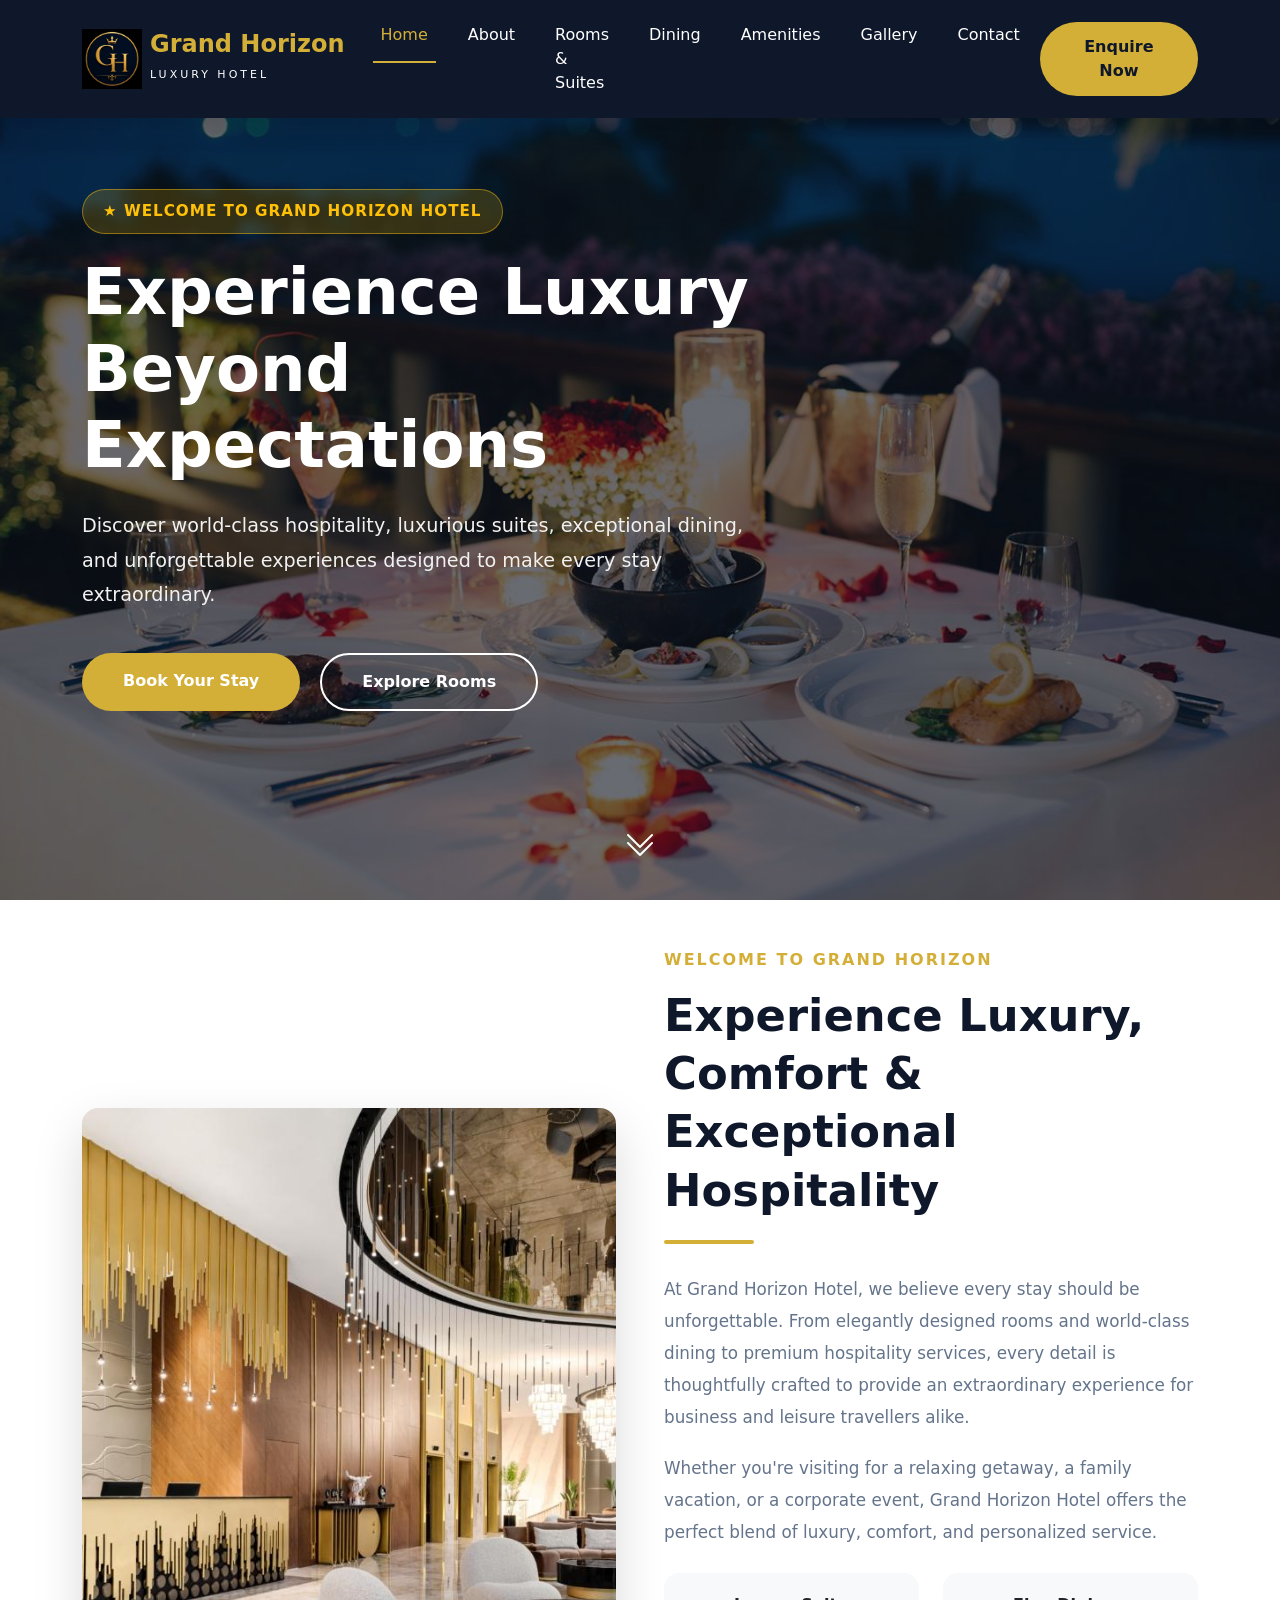
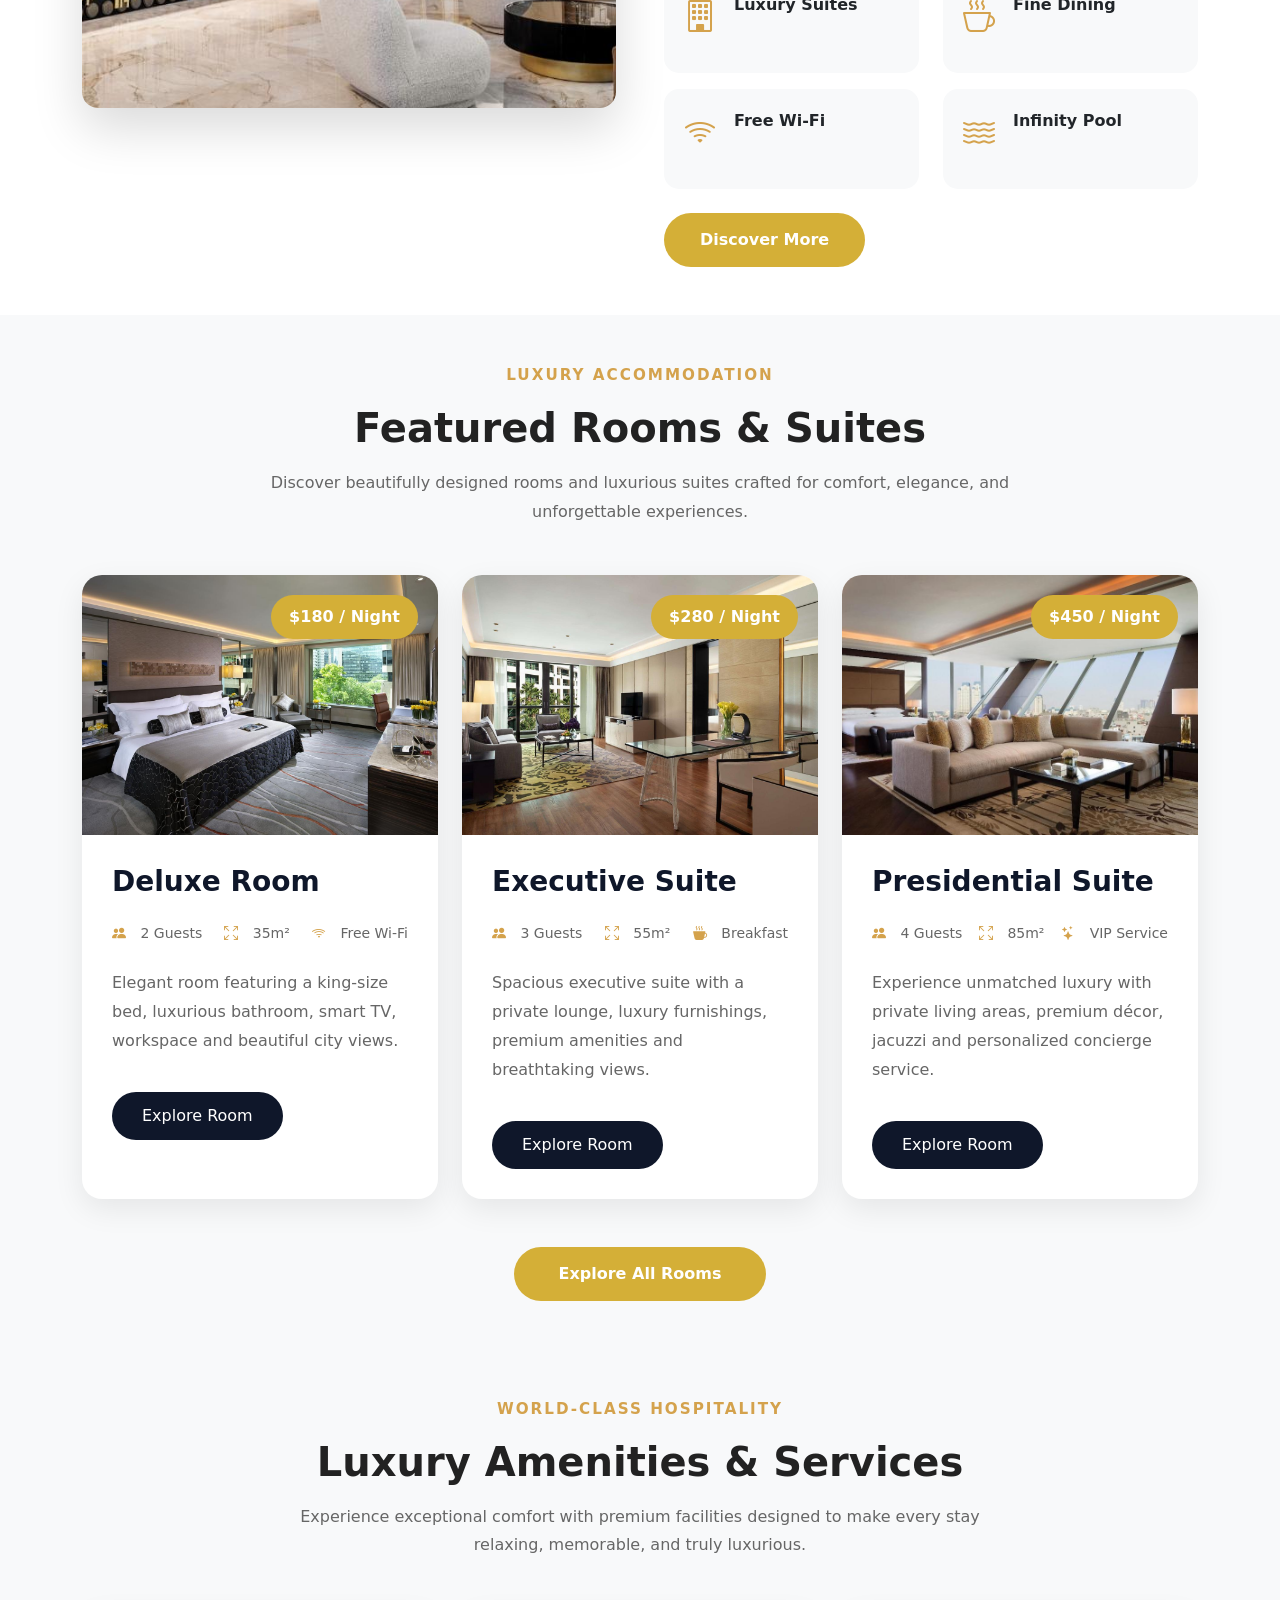
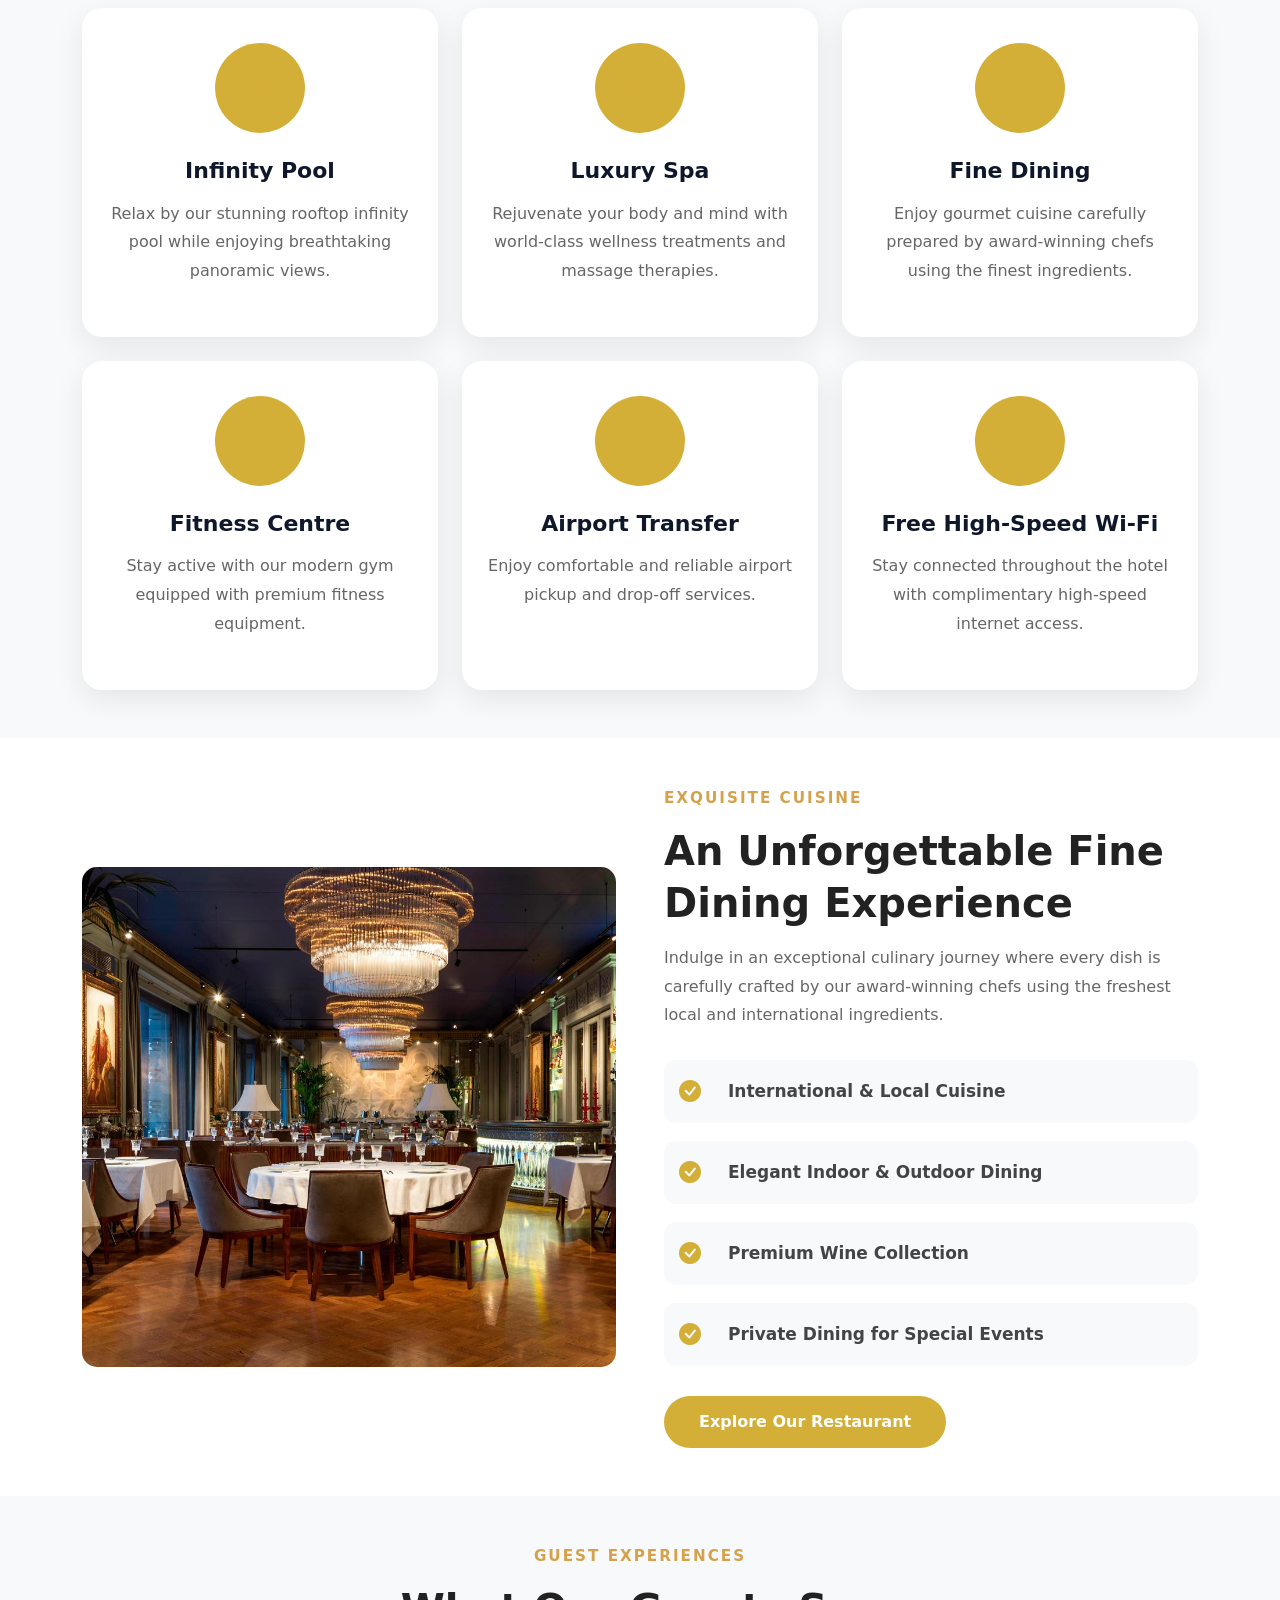
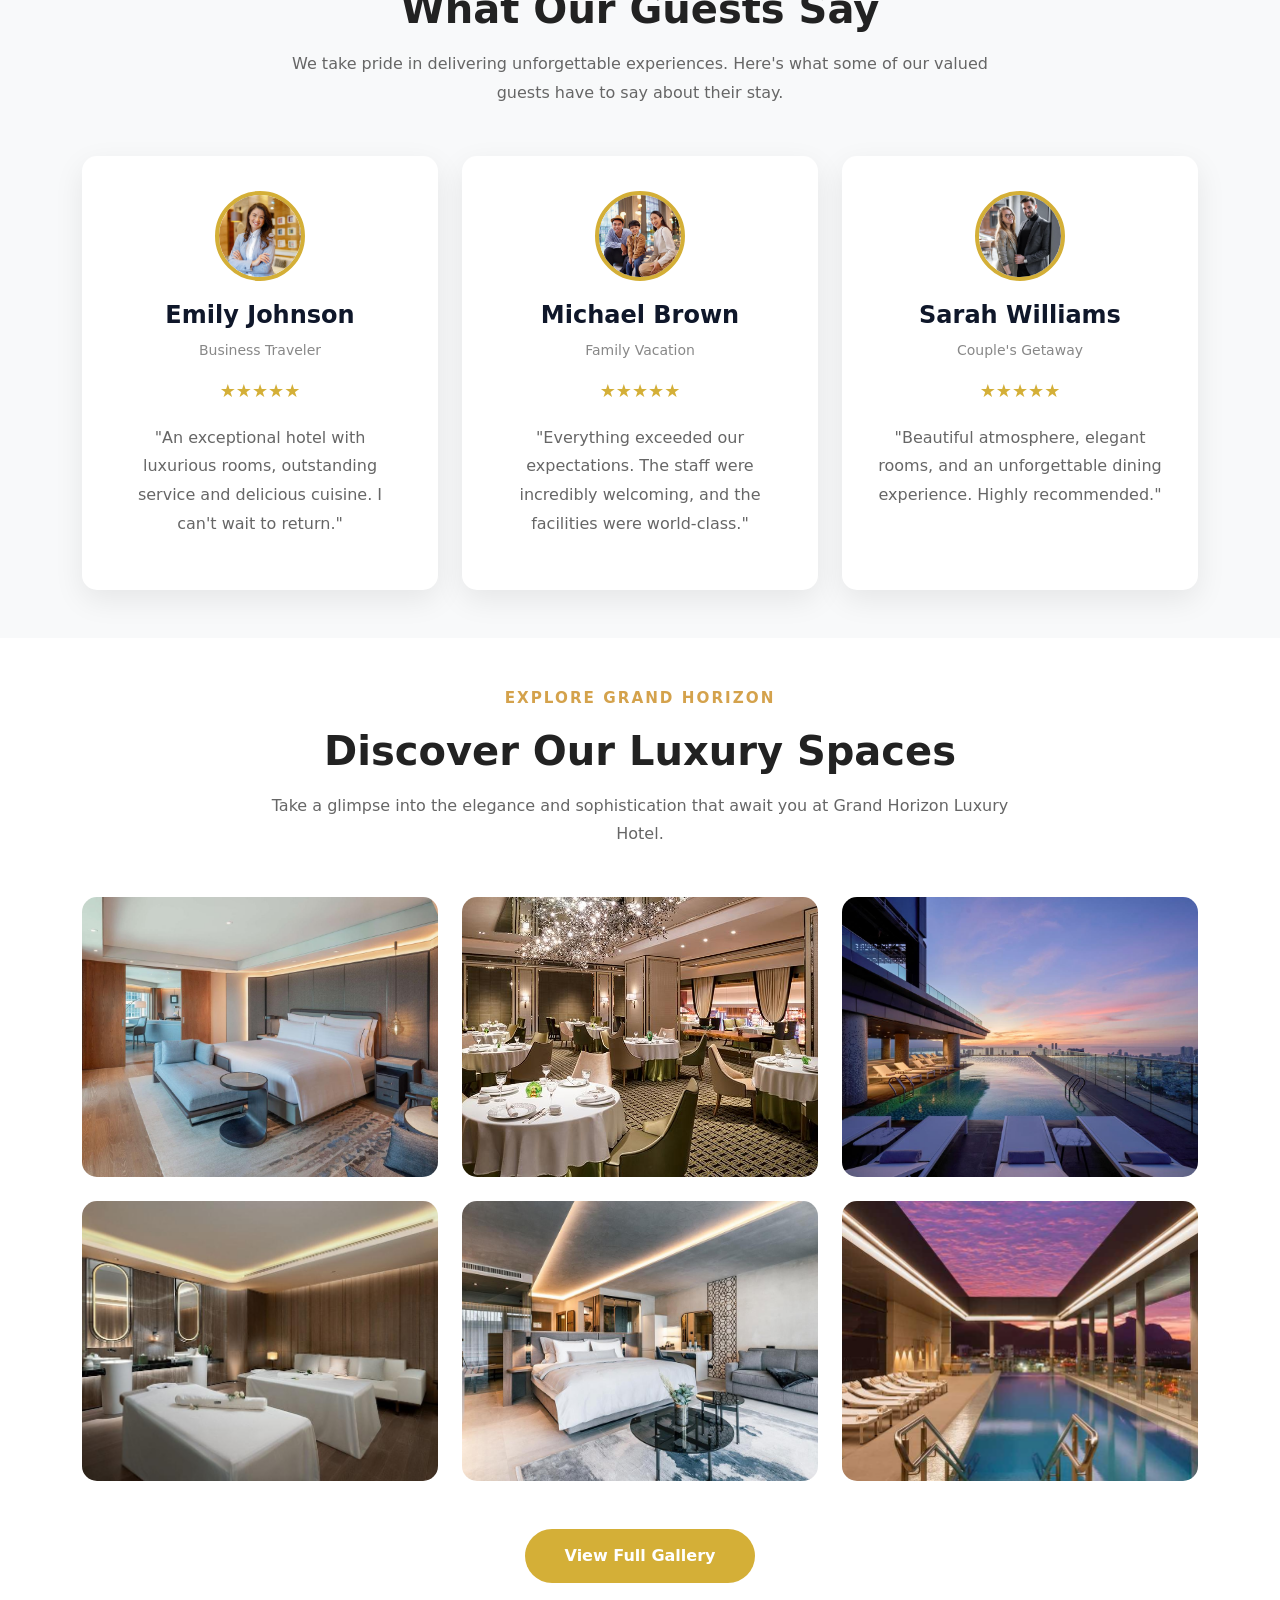
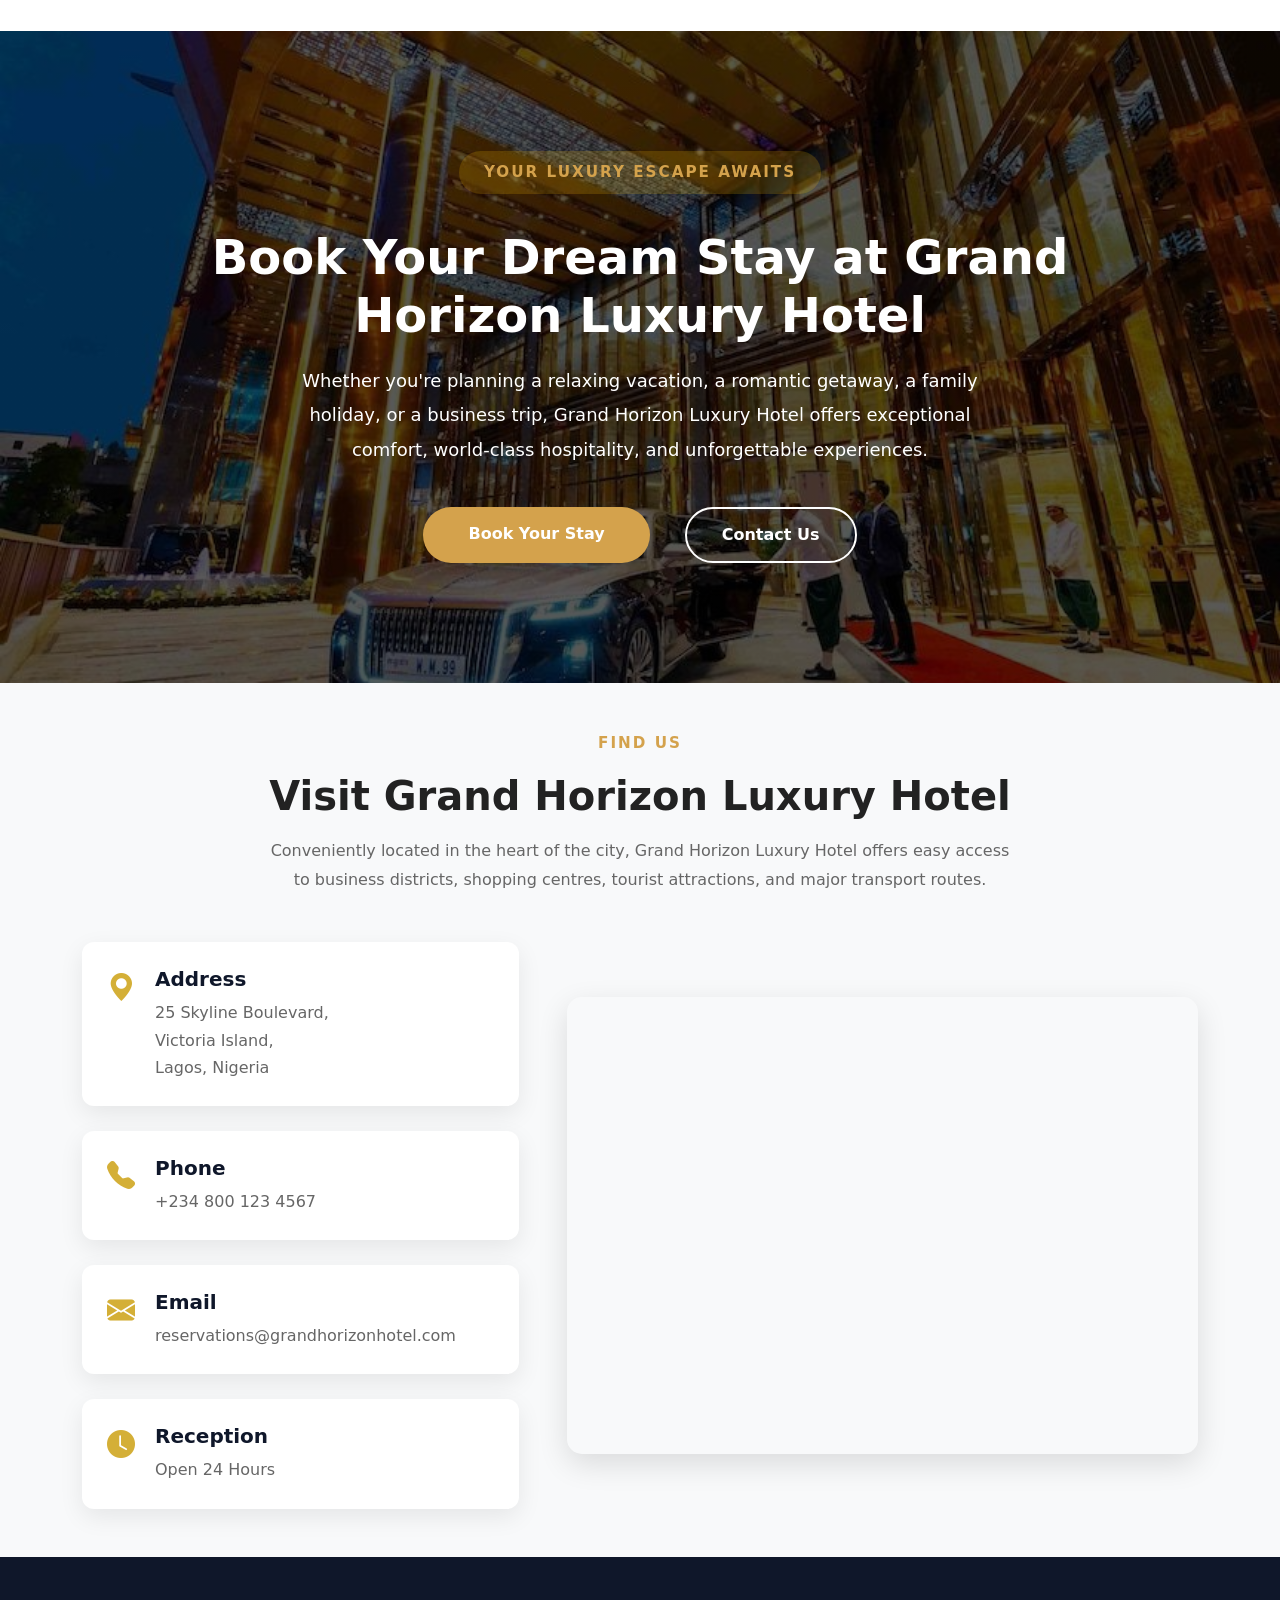
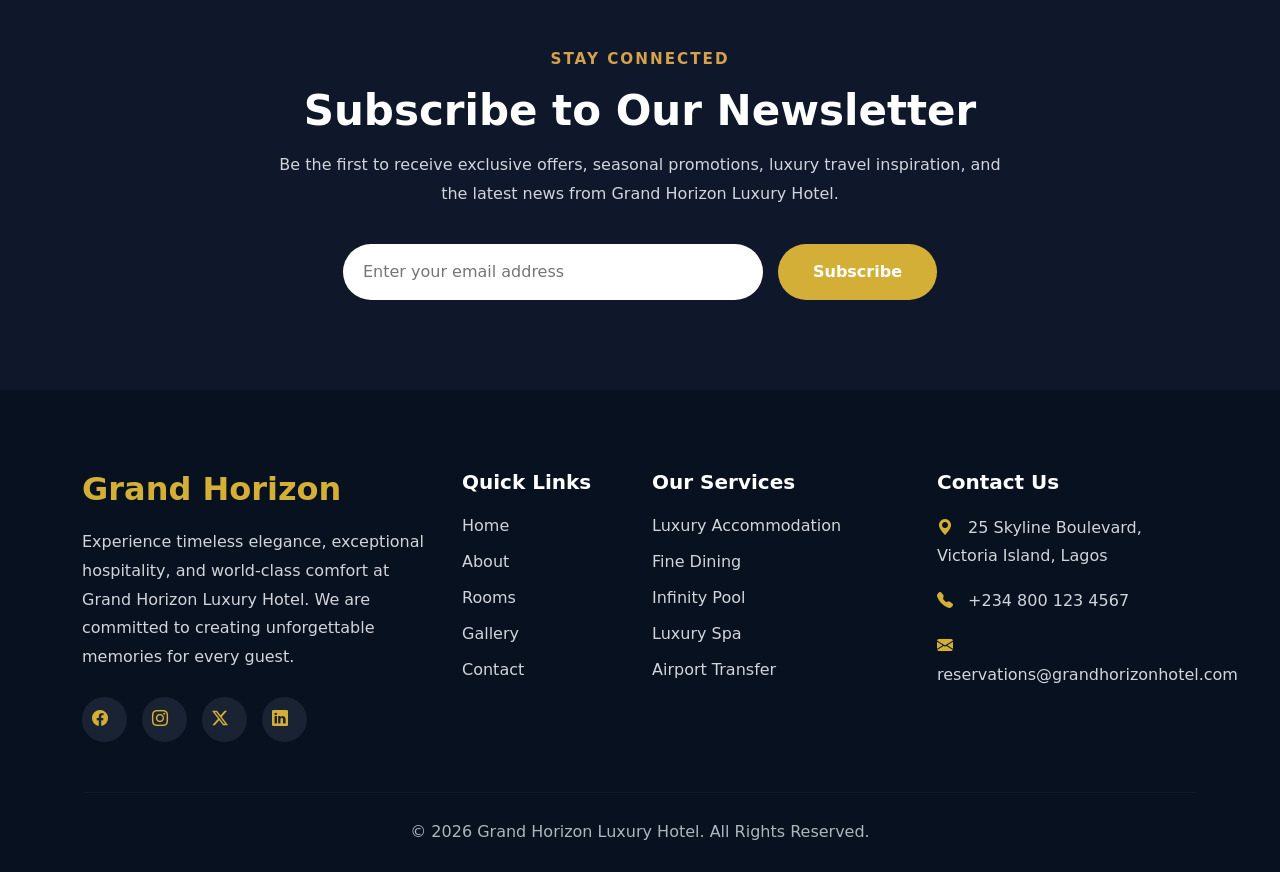
==== index.html @ 7094fe13 "Add files via upload" ====
<!DOCTYPE html>
<html lang="en">
<head>
    <meta charset="UTF-8">
    <meta name="viewport" content="width=device-width, initial-scale=1.0">
    <link href="https://cdn.jsdelivr.net/npm/bootstrap@5.3.8/dist/css/bootstrap.min.css" rel="stylesheet" integrity="sha384-sRIl4kxILFvY47J16cr9ZwB07vP4J8+LH7qKQnuqkuIAvNWLzeN8tE5YBujZqJLB" crossorigin="anonymous">
    <link rel="stylesheet" href="https://cdn.jsdelivr.net/npm/bootstrap-icons@1.11.3/font/bootstrap-icons.min.css">
    <link rel="stylesheet" href="https://cdnjs.cloudflare.com/ajax/libs/font-awesome/6.5.2/css/all.min.css">
    <link rel="stylesheet" href="./style.css">
    <link rel="stylesheet" href="./animation.css">
    <link rel="icon" type="image/png" href="images/favicon.png">
    <title>Grand Horizon Luxury Hotel | Experience Luxury & Comfort</title>
</head>
<body>
    <!-- Navbar Start -->
<nav class="navbar navbar-expand-lg navbar-dark hotel-navbar fixed-top">
    <div class="container">

        <!-- Logo -->
        <a class="navbar-brand d-flex align-items-center" href="index.html">
            <img src="images/logo.png" alt="Grand Horizon Logo" class="hotel-logo">

            <div class="ms-2">
                <h4 class="logo-title mb-0">Grand Horizon</h4>
                <small class="logo-subtitle">
                    LUXURY HOTEL
                </small>
            </div>
        </a>

        <!-- Mobile Toggle -->
        <button class="navbar-toggler shadow-none border-0"
            type="button"
            data-bs-toggle="collapse"
            data-bs-target="#hotelNavbar">

            <span class="navbar-toggler-icon"></span>

        </button>

        <!-- Menu -->
        <div class="collapse navbar-collapse" id="hotelNavbar">

            <ul class="navbar-nav mx-auto">

                <li class="nav-item">
                    <a class="nav-link active" href="index.html">Home</a>
                </li>

                <li class="nav-item">
                    <a class="nav-link" href="about.html">About</a>
                </li>

                <li class="nav-item">
                    <a class="nav-link" href="rooms.html">Rooms & Suites</a>
                </li>

                <li class="nav-item">
                    <a class="nav-link" href="dining.html">Dining</a>
                </li>

                <li class="nav-item">
                    <a class="nav-link" href="amenities.html">Amenities</a>
                </li>

                <li class="nav-item">
                    <a class="nav-link" href="gallery.html">Gallery</a>
                </li>

                <li class="nav-item">
                    <a class="nav-link" href="contact.html">Contact</a>
                </li>

            </ul>

            <!-- Button -->

            <a href="booking.html" class="btn hotel-btn">
                Enquire Now
            </a>

        </div>

    </div>
</nav>
<!-- Navbar End -->
 <!-- ===========================
        HERO SECTION
=========================== -->

<section class="hero-section ">

    <div class="hero-overlay"></div>

    <div class="container">

        <div class="hero-content">

            <span class="hero-tag">
                ★ Welcome to Grand Horizon Hotel
            </span>

            <h1>
                Experience Luxury
                Beyond Expectations
            </h1>

            <p>
                Discover world-class hospitality, luxurious suites,
                exceptional dining, and unforgettable experiences
                designed to make every stay extraordinary.
            </p>

            <div class="hero-buttons">

                <a href="booking.html" class="btn hero-btn">
                    Book Your Stay
                </a>

                <a href="rooms.html" class="btn hero-btn-outline">
                    Explore Rooms
                </a>

            </div>

        </div>

    </div>

    <div class="scroll-down">
        <i class="bi bi-chevron-double-down"></i>
    </div>

</section>
<!-- ===========================
      WELCOME SECTION
============================ -->
<section class="welcome-section py-5 fade-up">
    <div class="container">
        <div class="row align-items-center g-5">

            <!-- Image -->
            <div class="col-lg-6" data-aos="fade-right">
                <div class="welcome-image">
                    <img src="images/hotel-welcome.jpg" alt="Grand Horizon Hotel" class="img-fluid rounded-4">
                </div>
            </div>

            <!-- Content -->
            <div class="col-lg-6" data-aos="fade-left">

                <span class="section-tag">
                    Welcome to Grand Horizon
                </span>

                <h2 class="welcome-title">
                    Experience Luxury, Comfort &
                    Exceptional Hospitality
                </h2>

                <div class="gold-line"></div>

                <p class="welcome-text">
                    At Grand Horizon Hotel, we believe every stay should be unforgettable.
                    From elegantly designed rooms and world-class dining to premium
                    hospitality services, every detail is thoughtfully crafted to provide
                    an extraordinary experience for business and leisure travellers alike.
                </p>

                <p class="welcome-text">
                    Whether you're visiting for a relaxing getaway, a family vacation,
                    or a corporate event, Grand Horizon Hotel offers the perfect blend
                    of luxury, comfort, and personalized service.
                </p>

                <div class="row mt-4">

                    <div class="col-6 mb-3">
                        <div class="feature-box">
                            <i class="bi bi-building"></i>
                            <span>Luxury Suites</span>
                        </div>
                    </div>

                    <div class="col-6 mb-3">
                        <div class="feature-box">
                            <i class="bi bi-cup-hot"></i>
                            <span>Fine Dining</span>
                        </div>
                    </div>

                    <div class="col-6">
                        <div class="feature-box">
                            <i class="bi bi-wifi"></i>
                            <span>Free Wi-Fi</span>
                        </div>
                    </div>

                    <div class="col-6">
                        <div class="feature-box">
                            <i class="bi bi-water"></i>
                            <span>Infinity Pool</span>
                        </div>
                    </div>

                </div>

                <a href="about.html" class="btn discover-btn mt-4">
                    Discover More
                </a>

            </div>

        </div>
    </div>
</section>
<!-- ===========================
     FEATURED ROOMS
============================ -->
<section class="featured-rooms py-5">

    <div class="container">

        <div class="section-heading text-center mb-5">

            <span class="section-subtitle">
                Luxury Accommodation
            </span>

            <h2 class="section-title">
                Featured Rooms & Suites
            </h2>

            <p class="section-text">
                Discover beautifully designed rooms and luxurious suites crafted
                for comfort, elegance, and unforgettable experiences.
            </p>

        </div>

        <div class="row g-4">

            <!-- Deluxe Room -->

            <div class="col-lg-4 col-md-6">

                <div class="room-card">

                    <div class="room-image">
                        

                        <img src="images/deluxe-room.jpg"
                            class="img-fluid"
                            alt="Deluxe Room">

                        <span class="room-price">
                            $180 / Night
                        </span>

                    </div>

                    <div class="room-content">

                        <h3>Deluxe Room</h3>

                        <div class="room-features">

                            <span><i class="bi bi-people-fill"></i> 2 Guests</span>

                            <span><i class="bi bi-arrows-fullscreen"></i> 35m²</span>

                            <span><i class="bi bi-wifi"></i> Free Wi-Fi</span>

                        </div>

                        <p>

                            Elegant room featuring a king-size bed,
                            luxurious bathroom, smart TV,
                            workspace and beautiful city views.

                        </p>

                        <a href="rooms.html" class="room-btn">

                            Explore Room

                        </a>

                    </div>

                </div>

            </div>

            <!-- Executive Suite -->

            <div class="col-lg-4 col-md-6">

                <div class="room-card">

                    <div class="room-image">

                        <img src="images/executive-suite.jpg"
                            class="img-fluid"
                            alt="Executive Suite">

                        <span class="room-price">
                            $280 / Night
                        </span>

                    </div>

                    <div class="room-content">

                        <h3>Executive Suite</h3>

                        <div class="room-features">

                            <span><i class="bi bi-people-fill"></i> 3 Guests</span>

                            <span><i class="bi bi-arrows-fullscreen"></i> 55m²</span>

                            <span><i class="bi bi-cup-hot-fill"></i> Breakfast</span>

                        </div>

                        <p>

                            Spacious executive suite with a private lounge,
                            luxury furnishings, premium amenities and
                            breathtaking views.

                        </p>

                        <a href="rooms.html" class="room-btn">

                            Explore Room

                        </a>

                    </div>

                </div>

            </div>

            <!-- Presidential Suite -->

            <div class="col-lg-4 col-md-6 mx-md-auto">

                <div class="room-card">

                    <div class="room-image">

                        <img src="images/presidential-suite.jpg"
                            class="img-fluid"
                            alt="Presidential Suite">

                        <span class="room-price">
                            $450 / Night
                        </span>

                    </div>

                    <div class="room-content">

                        <h3>Presidential Suite</h3>

                        <div class="room-features">

                            <span><i class="bi bi-people-fill"></i> 4 Guests</span>

                            <span><i class="bi bi-arrows-fullscreen"></i> 85m²</span>

                            <span><i class="bi bi-stars"></i> VIP Service</span>

                        </div>

                        <p>

                            Experience unmatched luxury with private living areas,
                            premium décor, jacuzzi and personalized concierge service.

                        </p>

                        <a href="rooms.html" class="room-btn">

                            Explore Room

                        </a>

                    </div>

                </div>

            </div>

        </div>

        <div class="text-center mt-5">

            <a href="rooms.html" class="all-room-btn">

                Explore All Rooms

            </a>

        </div>

    </div>

</section>
<!-- ==========================
     LUXURY AMENITIES
========================== -->
<section class="amenities py-5">

    <div class="container">

        <div class="text-center mb-5">

            <span class="section-subtitle">World-Class Hospitality</span>

            <h2 class="section-title">
                Luxury Amenities & Services
            </h2>

            <p class="section-text">
                Experience exceptional comfort with premium facilities designed
                to make every stay relaxing, memorable, and truly luxurious.
            </p>

        </div>

        <div class="row g-4">

            <!-- Amenity 1 -->
            <div class="col-lg-4 col-md-6">
                <div class="amenity-card text-center">

                    <div class="amenity-icon">
                        <i class="bi bi-water"></i>
                    </div>

                    <h4>Infinity Pool</h4>

                    <p>
                        Relax by our stunning rooftop infinity pool while enjoying
                        breathtaking panoramic views.
                    </p>

                </div>
            </div>

            <!-- Amenity 2 -->
            <div class="col-lg-4 col-md-6">
                <div class="amenity-card text-center">

                    <div class="amenity-icon">
                        <i class="bi bi-flower1"></i>
                    </div>

                    <h4>Luxury Spa</h4>

                    <p>
                        Rejuvenate your body and mind with world-class wellness
                        treatments and massage therapies.
                    </p>

                </div>
            </div>

            <!-- Amenity 3 -->
            <div class="col-lg-4 col-md-6">
                <div class="amenity-card text-center">

                    <div class="amenity-icon">
                        <i class="bi bi-cup-hot-fill"></i>
                    </div>

                    <h4>Fine Dining</h4>

                    <p>
                        Enjoy gourmet cuisine carefully prepared by award-winning
                        chefs using the finest ingredients.
                    </p>

                </div>
            </div>

            <!-- Amenity 4 -->
            <div class="col-lg-4 col-md-6">
                <div class="amenity-card text-center">

                    <div class="amenity-icon">
                        <i class="bi bi-heart-pulse-fill"></i>
                    </div>

                    <h4>Fitness Centre</h4>

                    <p>
                        Stay active with our modern gym equipped with premium
                        fitness equipment.
                    </p>

                </div>
            </div>

            <!-- Amenity 5 -->
            <div class="col-lg-4 col-md-6">
                <div class="amenity-card text-center">

                    <div class="amenity-icon">
                        <i class="bi bi-car-front-fill"></i>
                    </div>

                    <h4>Airport Transfer</h4>

                    <p>
                        Enjoy comfortable and reliable airport pickup and drop-off
                        services.
                    </p>

                </div>
            </div>

            <!-- Amenity 6 -->
            <div class="col-lg-4 col-md-6">
                <div class="amenity-card text-center">

                    <div class="amenity-icon">
                        <i class="bi bi-wifi"></i>
                    </div>

                    <h4>Free High-Speed Wi-Fi</h4>

                    <p>
                        Stay connected throughout the hotel with complimentary
                        high-speed internet access.
                    </p>

                </div>
            </div>

        </div>

    </div>

</section>
<!-- ==========================
     FINE DINING SECTION
========================== -->
<section class="fine-dining py-5">

    <div class="container">

        <div class="row align-items-center g-5">

            <!-- Image -->
            <div class="col-lg-6">

                <div class="dining-image">

                    <img src="images/fine-dining.jpg"
                         class="img-fluid rounded"
                         alt="Fine Dining Restaurant">

                </div>

            </div>

            <!-- Content -->
            <div class="col-lg-6">

                <span class="section-subtitle">
                    Exquisite Cuisine
                </span>

                <h2 class="section-title">
                    An Unforgettable Fine Dining Experience
                </h2>

                <p class="section-text">

                    Indulge in an exceptional culinary journey where every dish
                    is carefully crafted by our award-winning chefs using the
                    freshest local and international ingredients.

                </p>

                <div class="dining-feature">

                    <div class="feature-item">
                        <i class="bi bi-check-circle-fill"></i>
                        <span>International & Local Cuisine</span>
                    </div>

                    <div class="feature-item">
                        <i class="bi bi-check-circle-fill"></i>
                        <span>Elegant Indoor & Outdoor Dining</span>
                    </div>

                    <div class="feature-item">
                        <i class="bi bi-check-circle-fill"></i>
                        <span>Premium Wine Collection</span>
                    </div>

                    <div class="feature-item">
                        <i class="bi bi-check-circle-fill"></i>
                        <span>Private Dining for Special Events</span>
                    </div>

                </div>

                <a href="dining.html" class="dining-btn">
                    Explore Our Restaurant
                </a>

            </div>

        </div>

    </div>

</section>
<!-- ==========================
     GUEST TESTIMONIALS
========================== -->
<section class="testimonials py-5">

    <div class="container">

        <div class="text-center mb-5">

            <span class="section-subtitle">
                Guest Experiences
            </span>

            <h2 class="section-title">
                What Our Guests Say
            </h2>

            <p class="section-text">
                We take pride in delivering unforgettable experiences. Here's what
                some of our valued guests have to say about their stay.
            </p>

        </div>

        <div class="row g-4">

            <!-- Testimonial 1 -->
            <div class="col-lg-4 col-md-6">

                <div class="testimonial-card">

                    <img src="images/guest1.jpg"
                        class="guest-img"
                        alt="Guest">

                    <h4>Emily Johnson</h4>

                    <small>Business Traveler</small>

                    <div class="stars">
                        ★★★★★
                    </div>

                    <p>
                        "An exceptional hotel with luxurious rooms,
                        outstanding service and delicious cuisine.
                        I can't wait to return."
                    </p>

                </div>

            </div>

            <!-- Testimonial 2 -->

            <div class="col-lg-4 col-md-6">

                <div class="testimonial-card">

                    <img src="images/guest2.jpg"
                        class="guest-img"
                        alt="Guest">

                    <h4>Michael Brown</h4>

                    <small>Family Vacation</small>

                    <div class="stars">
                        ★★★★★
                    </div>

                    <p>
                        "Everything exceeded our expectations.
                        The staff were incredibly welcoming,
                        and the facilities were world-class."
                    </p>

                </div>

            </div>

            <!-- Testimonial 3 -->

            <div class="col-lg-4 col-md-6 mx-md-auto">

                <div class="testimonial-card">

                    <img src="images/guest3.jpg"
                        class="guest-img"
                        alt="Guest">

                    <h4>Sarah Williams</h4>

                    <small>Couple's Getaway</small>

                    <div class="stars">
                        ★★★★★
                    </div>

                    <p>
                        "Beautiful atmosphere, elegant rooms,
                        and an unforgettable dining experience.
                        Highly recommended."
                    </p>

                </div>

            </div>

        </div>

    </div>

</section>
<!-- ==========================
     PHOTO GALLERY
========================== -->
<section class="gallery py-5">

    <div class="container">

        <div class="text-center mb-5">

            <span class="section-subtitle">
                Explore Grand Horizon
            </span>

            <h2 class="section-title">
                Discover Our Luxury Spaces
            </h2>

            <p class="section-text">
                Take a glimpse into the elegance and sophistication that await you at
                Grand Horizon Luxury Hotel.
            </p>

        </div>

        <div class="row g-4">

            <!-- Gallery Item -->

            <div class="col-lg-4 col-md-6">

                <div class="gallery-item">

                    <img src="images/gallery1.jpg"
                         class="img-fluid"
                         alt="Luxury Room">

                    <div class="gallery-overlay">

                        <h4>Luxury Suites</h4>

                    </div>

                </div>

            </div>

            <!-- Gallery Item -->

            <div class="col-lg-4 col-md-6">

                <div class="gallery-item">

                    <img src="images/gallery2.jpg"
                         class="img-fluid"
                         alt="Restaurant">

                    <div class="gallery-overlay">

                        <h4>Fine Dining</h4>

                    </div>

                </div>

            </div>

            <!-- Gallery Item -->

            <div class="col-lg-4 col-md-6">

                <div class="gallery-item">

                    <img src="images/gallery3.jpg"
                         class="img-fluid"
                         alt="Swimming Pool">

                    <div class="gallery-overlay">

                        <h4>Infinity Pool</h4>

                    </div>

                </div>

            </div>

            <!-- Gallery Item -->

            <div class="col-lg-4 col-md-6">

                <div class="gallery-item">

                    <img src="images/gallery4.jpg"
                         class="img-fluid"
                         alt="Spa">

                    <div class="gallery-overlay">

                        <h4>Luxury Spa</h4>

                    </div>

                </div>

            </div>

            <!-- Gallery Item -->

            <div class="col-lg-4 col-md-6">

                <div class="gallery-item">

                    <img src="images/gallery5.jpg"
                         class="img-fluid"
                         alt="Hotel Lobby">

                    <div class="gallery-overlay">

                        <h4>Grand Lobby</h4>

                    </div>

                </div>

            </div>

            <!-- Gallery Item -->

            <div class="col-lg-4 col-md-6">

                <div class="gallery-item">

                    <img src="images/gallery6.jpg"
                         class="img-fluid"
                         alt="Hotel Exterior">

                    <div class="gallery-overlay">

                        <h4>Hotel Exterior</h4>

                    </div>

                </div>

            </div>

        </div>

        <div class="text-center mt-5">

            <a href="gallery.html" class="gallery-btn">
                View Full Gallery
            </a>

        </div>

    </div>

</section>
<!-- ==========================
     BOOK YOUR STAY
========================== -->
<section class="booking-cta">

    <div class="container">

        <div class="row justify-content-center">

            <div class="col-lg-10">

                <div class="booking-content text-center">

                    <span class="cta-subtitle">
                        Your Luxury Escape Awaits
                    </span>

                    <h2>
                        Book Your Dream Stay at Grand Horizon Luxury Hotel
                    </h2>

                    <p>
                        Whether you're planning a relaxing vacation, a romantic
                        getaway, a family holiday, or a business trip, Grand
                        Horizon Luxury Hotel offers exceptional comfort,
                        world-class hospitality, and unforgettable experiences.
                    </p>

                    <div class="cta-buttons">

                        <a href="booking.html" class="btn-book">
                            Book Your Stay
                        </a>

                        <a href="contact.html" class="btn-contact">
                            Contact Us
                        </a>

                    </div>

                </div>

            </div>

        </div>

    </div>

</section>
<!-- ==========================
     LOCATION & CONTACT
========================== -->
<section class="hotel-location py-5">

    <div class="container">

        <div class="text-center mb-5">

            <span class="section-subtitle">
                Find Us
            </span>

            <h2 class="section-title">
                Visit Grand Horizon Luxury Hotel
            </h2>

            <p class="section-text">
                Conveniently located in the heart of the city, Grand Horizon Luxury
                Hotel offers easy access to business districts, shopping centres,
                tourist attractions, and major transport routes.
            </p>

        </div>

        <div class="row align-items-center g-5">

            <!-- Contact Information -->

            <div class="col-lg-5">

                <div class="location-info">

                    <div class="info-box">

                        <i class="bi bi-geo-alt-fill"></i>

                        <div>

                            <h5>Address</h5>

                            <p>
                                25 Skyline Boulevard,<br>
                                Victoria Island,<br>
                                Lagos, Nigeria
                            </p>

                        </div>

                    </div>

                    <div class="info-box">

                        <i class="bi bi-telephone-fill"></i>

                        <div>

                            <h5>Phone</h5>

                            <p>
                                +234 800 123 4567
                            </p>

                        </div>

                    </div>

                    <div class="info-box">

                        <i class="bi bi-envelope-fill"></i>

                        <div>

                            <h5>Email</h5>

                            <p>
                                reservations@grandhorizonhotel.com
                            </p>

                        </div>

                    </div>

                    <div class="info-box">

                        <i class="bi bi-clock-fill"></i>

                        <div>

                            <h5>Reception</h5>

                            <p>
                                Open 24 Hours
                            </p>

                        </div>

                    </div>

                </div>

            </div>

            <!-- Google Map -->

            <div class="col-lg-7">

                <div class="map-container">

                    <iframe
                        src="https://www.google.com/maps/embed?pb="
                        allowfullscreen=""
                        loading="lazy">
                    </iframe>

                </div>

            </div>

        </div>

    </div>

</section>
<!--==========================
    NEWSLETTER
===========================-->

<section class="newsletter">

    <div class="container">

        <div class="newsletter-box">

            <span class="section-subtitle">
                Stay Connected
            </span>

            <h2>
                Subscribe to Our Newsletter
            </h2>

            <p>
                Be the first to receive exclusive offers, seasonal promotions,
                luxury travel inspiration, and the latest news from Grand Horizon
                Luxury Hotel.
            </p>

            <form class="newsletter-form">

                <input
                    type="email"
                    placeholder="Enter your email address"
                    required>

                <button type="submit">
                    Subscribe
                </button>

            </form>

        </div>

    </div>

</section>
<!-- ==========================
     FOOTER
========================== -->
<footer class="hotel-footer">

    <div class="container">

        <div class="row gy-5">

            <!-- Hotel Info -->
            <div class="col-lg-4 col-md-6">

                <h3 class="footer-logo">
                    Grand Horizon
                </h3>

                <p>
                    Experience timeless elegance, exceptional hospitality, and
                    world-class comfort at Grand Horizon Luxury Hotel. We are
                    committed to creating unforgettable memories for every guest.
                </p>

                <div class="social-icons">

                    <a href="#"><i class="bi bi-facebook"></i></a>

                    <a href="#"><i class="bi bi-instagram"></i></a>

                    <a href="#"><i class="bi bi-twitter-x"></i></a>

                    <a href="#"><i class="bi bi-linkedin"></i></a>

                </div>

            </div>

            <!-- Quick Links -->

            <div class="col-lg-2 col-md-6">

                <h5>Quick Links</h5>

                <ul>

                    <li><a href="index.html">Home</a></li>

                    <li><a href="about.html">About</a></li>

                    <li><a href="rooms.html">Rooms</a></li>

                    <li><a href="gallery.html">Gallery</a></li>

                    <li><a href="contact.html">Contact</a></li>

                </ul>

            </div>

            <!-- Services -->

            <div class="col-lg-3 col-md-6">

                <h5>Our Services</h5>

                <ul>

                    <li>Luxury Accommodation</li>

                    <li>Fine Dining</li>

                    <li>Infinity Pool</li>

                    <li>Luxury Spa</li>

                    <li>Airport Transfer</li>

                </ul>

            </div>

            <!-- Contact -->

            <div class="col-lg-3 col-md-6">

                <h5>Contact Us</h5>

                <p>
                    <i class="bi bi-geo-alt-fill"></i>
                    25 Skyline Boulevard,
                    Victoria Island, Lagos
                </p>

                <p>
                    <i class="bi bi-telephone-fill"></i>
                    +234 800 123 4567
                </p>

                <p>
                    <i class="bi bi-envelope-fill"></i>
                    reservations@grandhorizonhotel.com
                </p>

            </div>

        </div>

        <hr>

        <div class="footer-bottom">

            <p>
                © 2026 Grand Horizon Luxury Hotel. All Rights Reserved.
            </p>

        </div>

    </div>

</footer>
<script src="https://cdn.jsdelivr.net/npm/bootstrap@5.3.8/dist/js/bootstrap.bundle.min.js" integrity="sha384-FKyoEForCGlyvwx9Hj09JcYn3nv7wiPVlz7YYwJrWVcXK/BmnVDxM+D2scQbITxI" crossorigin="anonymous"></script>    
<script src="./animations.js"></script>
</body>
</html>
---- style.css ----
/* ==========================
   HOTEL NAVBAR
============================= */

.hotel-navbar{

    background:#0F172A;

    padding:15px 0;

    transition:.4s ease;

    box-shadow:0 8px 25px rgba(0,0,0,.15);

}

/* Logo */

.hotel-logo{

    width:60px;

    height:60px;

    object-fit:contain;

}

/* Logo Title */

.logo-title{

    color:#D4AF37;

    font-size:24px;

    font-weight:700;

    line-height:1;

}

.logo-subtitle{

    color:#fff;

    font-size:11px;

    letter-spacing:3px;

}

/* Navigation */

.navbar-nav .nav-link{

    color:#fff;

    font-size:16px;

    font-weight:500;

    margin:0 12px;

    position:relative;

    transition:.3s;

}

.navbar-nav .nav-link:hover,

.navbar-nav .nav-link.active{

    color:#D4AF37;

}

/* Underline */

.navbar-nav .nav-link::after{

    content:"";

    position:absolute;

    left:0;

    bottom:-8px;

    width:0;

    height:2px;

    background:#D4AF37;

    transition:.3s;

}

.navbar-nav .nav-link:hover::after,

.navbar-nav .nav-link.active::after{

    width:100%;

}

/* Button */

.hotel-btn{

    background:#D4AF37;

    color:#0F172A;

    padding:12px 30px;

    border-radius:50px;

    font-weight:700;

    transition:.4s;

}

.hotel-btn:hover{

    background:#fff;

    color:#0F172A;

}

/* Space for Fixed Navbar */

body{

    padding-top:95px;

}

/* Mobile */

@media(max-width:991px){

.hotel-navbar{

    padding:12px 0;

}

.hotel-logo{

    width:50px;

    height:50px;

}

.logo-title{

    font-size:20px;

}

.logo-subtitle{

    font-size:10px;

}

.navbar-nav{

    text-align:center;

    padding:20px 0;

}

.navbar-nav .nav-link{

    margin:12px 0;

}

.hotel-btn{

    display:block;

    width:220px;

    margin:20px auto 10px;

}

}
/*==================================
            HERO SECTION
===================================*/

.hero-section{
    position:relative;
    min-height:100vh;

    background:url("images/hero-hotel.jpg") center center/cover no-repeat;

    display:flex;
    align-items:center;

    overflow:hidden;
}

.hero-overlay{
    position:absolute;
    inset:0;
    background:rgba(10,15,25,.60);
}

.hero-content{
    position:relative;
    z-index:2;
    max-width:700px;
    color:#fff;
}

.hero-tag{

    display:inline-block;

    color:#D4AF37;

    letter-spacing:3px;

    text-transform:uppercase;

    font-weight:600;

    margin-bottom:20px;

}

.hero-content h1{

    font-size:4rem;

    font-weight:700;

    line-height:1.2;

    margin-bottom:25px;

}

.hero-content p{

    font-size:1.2rem;

    color:#f1f1f1;

    line-height:1.8;

    margin-bottom:40px;

}

.hero-buttons{

    display:flex;

    gap:20px;

    flex-wrap:wrap;

}

.hero-btn{

    background:#D4AF37;

    color:#fff;

    padding:15px 40px;

    border-radius:50px;

    font-weight:600;

    transition:.4s;

}

.hero-btn:hover{

    background:#fff;

    color:#0F172A;

}

.hero-btn-outline{

    border:2px solid #fff;

    color:#fff;

    padding:15px 40px;

    border-radius:50px;

    font-weight:600;

    transition:.4s;

}

.hero-btn-outline:hover{

    background:#fff;

    color:#0F172A;

}

.scroll-down{

    position:absolute;

    bottom:30px;

    left:50%;

    transform:translateX(-50%);

    color:#fff;

    font-size:2rem;

    animation:bounce 2s infinite;

    z-index:2;

}

@keyframes bounce{

0%,20%,50%,80%,100%{

transform:translate(-50%,0);

}

40%{

transform:translate(-50%,-15px);

}

60%{

transform:translate(-50%,-8px);

}

}

/*=========================
      MOBILE
==========================*/

@media(max-width:991px){

.hero-content h1{

font-size:3rem;

}

}

@media(max-width:768px){

.hero-section{

min-height:90vh;

text-align:center;

}

.hero-content{

margin:auto;

}

.hero-buttons{

justify-content:center;

}

.hero-content h1{

font-size:2.4rem;

}

.hero-content p{

font-size:1rem;

}

}

@media(max-width:576px){

.hero-content h1{

font-size:2rem;

}

.hero-btn,

.hero-btn-outline{

width:100%;

}

.hero-buttons{

flex-direction:column;

}

}
/*==============================
        WELCOME SECTION
==============================*/

.welcome-section{
    background:#ffffff;
    padding:100px 0;
}

.welcome-image img{
    width:100%;
    height:600px;
    object-fit:cover;
    border-radius:20px;
    box-shadow:0 20px 50px rgba(0,0,0,.15);
}

.section-tag{
    display:inline-block;
    color:#D4AF37;
    font-weight:600;
    letter-spacing:2px;
    text-transform:uppercase;
    margin-bottom:15px;
}

.welcome-title{
    font-size:2.8rem;
    font-weight:700;
    color:#0F172A;
    line-height:1.3;
    margin-bottom:20px;
}

.gold-line{
    width:90px;
    height:4px;
    background:#D4AF37;
    border-radius:20px;
    margin-bottom:30px;
}

.welcome-text{
    color:#64748B;
    line-height:1.9;
    font-size:1.05rem;
    margin-bottom:20px;
}

.feature-box{
    display:flex;
    align-items:center;
    gap:12px;
    padding:15px 18px;
    background:#F8FAFC;
    border-radius:12px;
    transition:.4s;
}

.feature-box:hover{
    background:#D4AF37;
    color:#fff;
    transform:translateY(-5px);
}

.feature-box i{
    font-size:1.3rem;
    color:#D4AF37;
}

.feature-box:hover i{
    color:#fff;
}

.feature-box span{
    font-weight:600;
}

.discover-btn{
    background:#D4AF37;
    color:#fff;
    padding:14px 35px;
    border-radius:50px;
    font-weight:600;
    transition:.4s;
}

.discover-btn:hover{
    background:#0F172A;
    color:#fff;
}

/*==============================
        MOBILE
==============================*/

@media(max-width:991px){

    .welcome-image img{
        height:420px;
    }

    .welcome-title{
        font-size:2rem;
    }

}

@media(max-width:576px){

    .welcome-section{
        padding:70px 0;
    }

    .welcome-image img{
        height:300px;
    }

    .welcome-title{
        font-size:1.7rem;
    }

    .welcome-text{
        font-size:1rem;
    }

    .discover-btn{
        width:100%;
        text-align:center;
    }

}
/*=========================
FEATURED ROOMS
=========================*/

.featured-rooms{

    background:#f8f9fa;

}

.section-subtitle{

    color:#D4AF37;

    font-weight:600;

    text-transform:uppercase;

    letter-spacing:2px;

}

.section-title{

    color:#0F172A;

    font-size:42px;

    font-weight:700;

    margin-top:10px;

}

.section-text{

    max-width:650px;

    margin:auto;

    color:#666;

    margin-top:15px;

}

/* Card */

.room-card{

    background:#fff;

    border-radius:15px;

    overflow:hidden;

    box-shadow:0 10px 30px rgba(0,0,0,.08);

    transition:.4s;

}

.room-card:hover{

    transform:translateY(-10px);

}

/* Image */

.room-image{

    position:relative;

    overflow:hidden;

}

.room-image img{

    width:100%;

    height:280px;

    object-fit:cover;

    transition:.5s;

}

.room-card:hover img{

    transform:scale(1.08);

}

/* Price */

.room-price{

    position:absolute;

    top:20px;

    right:20px;

    background:#D4AF37;

    color:#fff;

    padding:10px 18px;

    border-radius:30px;

    font-weight:600;

}

/* Content */

.room-content{

    padding:30px;

}

.room-content h3{

    color:#0F172A;

    margin-bottom:20px;

}

/* Features */

.room-features{

    display:flex;

    justify-content:space-between;

    flex-wrap:wrap;

    gap:10px;

    margin-bottom:20px;

}

.room-features span{

    color:#666;

    font-size:14px;

}

.room-features i{

    color:#D4AF37;

}

/* Paragraph */

.room-content p{

    color:#666;

    line-height:1.8;

}

/* Button */

.room-btn{

    display:inline-block;

    margin-top:20px;

    padding:12px 30px;

    background:#0F172A;

    color:#fff;

    border-radius:50px;

    text-decoration:none;

    transition:.4s;

}

.room-btn:hover{

    background:#D4AF37;

    color:#fff;

}

/* Bottom Button */

.all-room-btn{

    display:inline-block;

    background:#D4AF37;

    color:#fff;

    padding:15px 45px;

    border-radius:50px;

    text-decoration:none;

    font-weight:600;

    transition:.4s;

}

.all-room-btn:hover{

    background:#0F172A;

    color:#fff;

}

/* Responsive */

@media(max-width:991px){

.section-title{

    font-size:34px;

}

.room-features{

    flex-direction:column;

}

}

@media(max-width:576px){

.section-title{

    font-size:28px;

}

.room-image img{

    height:240px;

}

.room-content{

    padding:25px;

}

}
/*=========================
LUXURY AMENITIES
=========================*/

.amenities{
    background:#f8f9fa;
}

.amenity-card{

    background:#fff;

    padding:40px 30px;

    border-radius:15px;

    text-align:center;

    box-shadow:0 10px 30px rgba(0,0,0,.08);

    transition:.4s;

    height:100%;
}

.amenity-card:hover{

    transform:translateY(-10px);

}

.amenity-icon{

    width:90px;

    height:90px;

    background:#D4AF37;

    border-radius:50%;

    display:flex;

    align-items:center;

    justify-content:center;

    margin:0 auto 25px;

}

.amenity-icon i{

    font-size:38px;

    color:#fff;

}

.amenity-card h4{

    color:#0F172A;

    margin-bottom:15px;

    font-weight:700;

}

.amenity-card p{

    color:#666;

    line-height:1.8;

}

@media(max-width:768px){

.amenity-card{

    padding:30px 20px;

}

.amenity-icon{

    width:75px;

    height:75px;

}

.amenity-icon i{

    font-size:30px;

}

}
/*=========================
FINE DINING
=========================*/

.fine-dining{

    background:#ffffff;

}

.dining-image{

    overflow:hidden;

    border-radius:15px;

}

.dining-image img{

    width:100%;

    height:500px;

    object-fit:cover;

    transition:.5s;

}

.dining-image:hover img{

    transform:scale(1.05);

}

.dining-feature{

    margin:30px 0;

}

.feature-item{

    display:flex;

    align-items:center;

    margin-bottom:18px;

}

.feature-item i{

    color:#D4AF37;

    font-size:22px;

    margin-right:15px;

}

.feature-item span{

    color:#444;

    font-size:17px;

}

.dining-btn{

    display:inline-block;

    background:#D4AF37;

    color:#fff;

    padding:14px 35px;

    border-radius:50px;

    text-decoration:none;

    font-weight:600;

    transition:.4s;

}

.dining-btn:hover{

    background:#0F172A;

    color:#fff;

}

@media(max-width:991px){

.dining-image img{

    height:350px;

}

}

@media(max-width:576px){

.dining-image img{

    height:250px;

}

.feature-item span{

    font-size:15px;

}

}
/*=========================
TESTIMONIALS
=========================*/

.testimonials{

    background:#f8f9fa;

}

.testimonial-card{

    background:#fff;

    padding:35px;

    border-radius:15px;

    text-align:center;

    box-shadow:0 10px 30px rgba(0,0,0,.08);

    transition:.4s;

    height:100%;

}

.testimonial-card:hover{

    transform:translateY(-10px);

}

.guest-img{

    width:90px;

    height:90px;

    border-radius:50%;

    object-fit:cover;

    border:4px solid #D4AF37;

    margin-bottom:20px;

}

.testimonial-card h4{

    color:#0F172A;

    font-weight:700;

}

.testimonial-card small{

    color:#888;

}

.stars{

    color:#D4AF37;

    font-size:22px;

    margin:15px 0;

}

.testimonial-card p{

    color:#666;

    line-height:1.8;

}

@media(max-width:768px){

.testimonial-card{

    padding:30px 20px;

}

}
/*=========================
PHOTO GALLERY
=========================*/

.gallery{

    background:#ffffff;

}

.gallery-item{

    position:relative;

    overflow:hidden;

    border-radius:15px;

    cursor:pointer;

}

.gallery-item img{

    width:100%;

    height:280px;

    object-fit:cover;

    transition:.5s;

}

.gallery-item:hover img{

    transform:scale(1.1);

}

.gallery-overlay{

    position:absolute;

    top:0;

    left:0;

    width:100%;

    height:100%;

    background:rgba(15,23,42,.65);

    display:flex;

    justify-content:center;

    align-items:center;

    opacity:0;

    transition:.4s;

}

.gallery-item:hover .gallery-overlay{

    opacity:1;

}

.gallery-overlay h4{

    color:#fff;

    font-size:28px;

    font-weight:700;

}

.gallery-btn{

    display:inline-block;

    background:#D4AF37;

    color:#fff;

    padding:15px 40px;

    border-radius:50px;

    text-decoration:none;

    font-weight:600;

    transition:.4s;

}

.gallery-btn:hover{

    background:#0F172A;

    color:#fff;

}

@media(max-width:768px){

.gallery-item img{

    height:240px;

}

.gallery-overlay h4{

    font-size:22px;

}

}
/*=========================
BOOKING CTA
=========================*/

.booking-cta{

    background:linear-gradient(rgba(15,23,42,.82),
    rgba(15,23,42,.82)),
    url("images/booking-bg.jpg") center center/cover;

    padding:100px 0;

}

.booking-content{

    color:#fff;

}

.cta-subtitle{

    color:#D4AF37;

    text-transform:uppercase;

    letter-spacing:3px;

    font-weight:600;

}

.booking-content h2{

    font-size:48px;

    font-weight:700;

    margin:20px 0;

}

.booking-content p{

    max-width:700px;

    margin:0 auto 40px;

    line-height:1.9;

    font-size:18px;

}

.cta-buttons{

    display:flex;

    justify-content:center;

    gap:20px;

    flex-wrap:wrap;

}

.btn-book{

    background:#D4AF37;

    color:#fff;

    padding:15px 40px;

    border-radius:50px;

    text-decoration:none;

    font-weight:600;

    transition:.4s;

}

.btn-book:hover{

    background:#fff;

    color:#0F172A;

}

.btn-contact{

    border:2px solid #fff;

    color:#fff;

    padding:15px 40px;

    border-radius:50px;

    text-decoration:none;

    font-weight:600;

    transition:.4s;

}

.btn-contact:hover{

    background:#fff;

    color:#0F172A;

}

@media(max-width:768px){

.booking-content h2{

    font-size:34px;

}

.booking-content p{

    font-size:16px;

}

}
/*=========================
LOCATION SECTION
=========================*/

.hotel-location{

    background:#f8f9fa;

}

.location-info{

    display:flex;

    flex-direction:column;

    gap:25px;

}

.info-box{

    display:flex;

    align-items:flex-start;

    background:#fff;

    padding:25px;

    border-radius:12px;

    box-shadow:0 8px 25px rgba(0,0,0,.08);

}

.info-box i{

    font-size:28px;

    color:#D4AF37;

    margin-right:20px;

}

.info-box h5{

    color:#0F172A;

    font-weight:700;

    margin-bottom:8px;

}

.info-box p{

    margin:0;

    color:#666;

    line-height:1.7;

}

.map-container{

    border-radius:15px;

    overflow:hidden;

    box-shadow:0 10px 30px rgba(0,0,0,.12);

}

.map-container iframe{

    width:100%;

    height:450px;

    border:0;

}

@media(max-width:768px){

.map-container iframe{

    height:320px;

}

.info-box{

    padding:20px;

}

}
/*=========================
NEWSLETTER
=========================*/

.newsletter{

    background:#0F172A;

    padding:90px 0;

}

.newsletter-box{

    max-width:750px;

    margin:auto;

    text-align:center;

}

.newsletter h2{

    color:#fff;

    font-size:42px;

    font-weight:700;

    margin:15px 0;

}

.newsletter p{

    color:#d1d5db;

    line-height:1.8;

    margin-bottom:35px;

}

.newsletter-form{

    display:flex;

    gap:15px;

    justify-content:center;

    flex-wrap:wrap;

}

.newsletter-form input{

    width:420px;

    max-width:100%;

    padding:16px 20px;

    border:none;

    border-radius:50px;

    outline:none;

    font-size:16px;

}

.newsletter-form button{

    background:#D4AF37;

    color:#fff;

    border:none;

    padding:16px 35px;

    border-radius:50px;

    font-weight:600;

    transition:.4s;

}

.newsletter-form button:hover{

    background:#fff;

    color:#0F172A;

}

@media(max-width:768px){

.newsletter{

    padding:70px 20px;

}

.newsletter h2{

    font-size:32px;

}

.newsletter-form{

    flex-direction:column;

}

.newsletter-form input,

.newsletter-form button{

    width:100%;

}

}
/*=========================
FOOTER
=========================*/

.hotel-footer{

    background:#08111F;

    color:#d1d5db;

    padding:80px 0 25px;

}

.footer-logo{

    color:#D4AF37;

    font-size:32px;

    font-weight:700;

    margin-bottom:20px;

}

.hotel-footer p{

    line-height:1.8;

}

.hotel-footer h5{

    color:#fff;

    margin-bottom:20px;

    font-weight:600;

}

.hotel-footer ul{

    list-style:none;

    padding:0;

}

.hotel-footer ul li{

    margin-bottom:12px;

}

.hotel-footer ul li a{

    color:#d1d5db;

    text-decoration:none;

    transition:.3s;

}

.hotel-footer ul li a:hover{

    color:#D4AF37;

}

.social-icons{

    margin-top:25px;

}

.social-icons a{

    display:inline-flex;

    width:45px;

    height:45px;

    align-items:center;

    justify-content:center;

    background:#1A2333;

    color:#fff;

    border-radius:50%;

    margin-right:10px;

    transition:.4s;

    text-decoration:none;

}

.social-icons a:hover{

    background:#D4AF37;

    color:#08111F;

}

.hotel-footer i{

    color:#D4AF37;

    margin-right:10px;

}

.hotel-footer hr{

    border-color:rgba(255,255,255,.15);

    margin:50px 0 25px;

}

.footer-bottom{

    text-align:center;

}

.footer-bottom p{

    margin:0;

    color:#adb5bd;

}

@media(max-width:768px){

.hotel-footer{

    text-align:center;

}

.social-icons{

    justify-content:center;

}

}
html, body{
    overflow-x: hidden;
}
/*=====================================
ABOUT HERO SECTION
======================================*/

.about-hero{

    background:
    linear-gradient(rgba(8,17,31,.72),
    rgba(8,17,31,.72)),
    url("./images/about-hero.jpg");

    background-size:cover;

    background-position:center;

    background-repeat:no-repeat;

    color:#fff;

}

.hero-subtitle{

    display:inline-block;

    color:#D4AF37;

    font-size:18px;

    font-weight:600;

    letter-spacing:2px;

    text-transform:uppercase;

    margin-bottom:20px;

}

.hero-title{

    font-size:60px;

    font-weight:700;

    line-height:1.2;

    margin-bottom:25px;

}

.hero-text{

    font-size:18px;

    line-height:1.9;

    max-width:650px;

    margin-bottom:40px;

    color:#f1f1f1;

}

.hero-buttons{

    display:flex;

    gap:20px;

    flex-wrap:wrap;

}

.btn-gold{

    background:#D4AF37;

    color:#fff;

    padding:15px 40px;

    border-radius:50px;

    font-weight:600;

    transition:.4s;

}

.btn-gold:hover{

    background:#fff;

    color:#0F172A;

}

.btn-outline-light{

    padding:15px 40px;

    border-radius:50px;

    font-weight:600;

}

.btn-outline-light:hover{

    background:#fff;

    color:#0F172A;

}

@media(max-width:991px){

.hero-title{

    font-size:46px;

}

.hero-text{

    font-size:17px;

}

.about-hero{

    text-align:center;

}

.hero-buttons{

    justify-content:center;

}

}

@media(max-width:576px){

.hero-title{

    font-size:34px;

}

.hero-subtitle{

    font-size:15px;

}

.hero-text{

    font-size:16px;

}

.hero-buttons{

    flex-direction:column;

}

.hero-buttons .btn{

    width:100%;

}

}
/*==========================
      OUR STORY SECTION
===========================*/

.our-story{
    background:#fff;
}

.section-subtitle{
    color:#D4AF37;
    font-size:16px;
    font-weight:600;
    letter-spacing:2px;
    text-transform:uppercase;
}

.section-title{
    font-size:42px;
    font-weight:700;
    color:#0F172A;
    margin:15px 0 25px;
    line-height:1.3;
}

.story-text{
    color:#555;
    font-size:17px;
    line-height:1.9;
    margin-bottom:20px;
}

.our-story img{
    width:100%;
    border-radius:15px;
    transition:.4s;
}

.our-story img:hover{
    transform:scale(1.03);
}

@media (max-width:991px){

    .our-story{
        text-align:center;
    }

    .section-title{
        font-size:34px;
    }

}

@media (max-width:576px){

    .section-title{
        font-size:28px;
    }

    .story-text{
        font-size:16px;
    }

}
/*==========================
      MISSION & VISION
===========================*/

.mission-vision{
    background:#f8f9fa;
}

.section-description{
    max-width:700px;
    margin:0 auto;
    color:#666;
    font-size:17px;
    line-height:1.8;
}

.mission-card{
    background:#fff;
    padding:40px 35px;
    border-radius:15px;
    box-shadow:0 10px 30px rgba(0,0,0,.08);
    transition:.4s;
    height:100%;
    text-align:center;
}

.mission-card:hover{
    transform:translateY(-8px);
}

.icon-box{
    width:80px;
    height:80px;
    background:#D4AF37;
    color:#fff;
    margin:0 auto 25px;
    border-radius:50%;
    display:flex;
    align-items:center;
    justify-content:center;
    font-size:32px;
}

.mission-card h3{
    color:#0F172A;
    margin-bottom:20px;
    font-weight:700;
}

.mission-card p{
    color:#666;
    line-height:1.9;
}

@media(max-width:768px){

    .mission-card{
        padding:30px 25px;
    }

}

/*====================================
        WHY CHOOSE US
=====================================*/

.why-choose{

    background:#ffffff;

}

.feature-card{

    background:#fff;

    padding:35px 30px;

    border-radius:15px;

    text-align:center;

    box-shadow:0 10px 25px rgba(0,0,0,.08);

    transition:.4s;

    height:100%;

}

.feature-card:hover{

    transform:translateY(-10px);

}

.feature-icon{

    font-size:45px;

    color:#D4AF37;

    margin-bottom:25px;

}

.feature-card h4{

    color:#0F172A;

    font-weight:700;

    margin-bottom:15px;

}

.feature-card p{

    color:#666;

    line-height:1.8;

}

@media(max-width:768px){

.feature-card{

    padding:30px 25px;

}

}


/*=====================================
        OUR CORE VALUES
======================================*/

.core-values{
    background:#f8f9fa;
}

.value-card{
    background:#fff;
    padding:40px 25px;
    border-radius:15px;
    text-align:center;
    box-shadow:0 10px 30px rgba(0,0,0,.08);
    transition:.4s;
    height:100%;
}

.value-card:hover{
    transform:translateY(-10px);
}

.value-icon{
    width:80px;
    height:80px;
    margin:0 auto 25px;
    border-radius:50%;
    background:#D4AF37;
    color:#fff;
    display:flex;
    align-items:center;
    justify-content:center;
    font-size:32px;
}

.value-card h4{
    color:#0F172A;
    font-weight:700;
    margin-bottom:15px;
}

.value-card p{
    color:#666;
    line-height:1.8;
    margin-bottom:0;
}

@media(max-width:768px){

    .value-card{
        padding:30px 20px;
    }

}
/*=====================================
        HOTEL STATS
======================================*/

.hotel-stats{

    background:#0F172A;

    color:#fff;

}

.stat-box{

    padding:35px 20px;

}

.stat-box h2{

    font-size:55px;

    color:#D4AF37;

    font-weight:700;

    margin-bottom:10px;

}

.stat-box p{

    font-size:18px;

    color:#f1f1f1;

    margin:0;

    letter-spacing:1px;

}

.hotel-stats .section-title{

    color:#fff;

}

.hotel-stats .section-description{

    color:#ddd;

}

@media(max-width:768px){

.stat-box h2{

    font-size:42px;

}

.stat-box p{

    font-size:16px;

}

}
/*=====================================
        BOOK YOUR STAY CTA
======================================*/

.about-cta{

    background:
    linear-gradient(rgba(15,23,42,.82),
    rgba(15,23,42,.82)),
    url("./images/about-cta.jpg");

    background-size:cover;

    background-position:center;

    background-repeat:no-repeat;

    padding:120px 0;

    color:#fff;

}

.cta-subtitle{

    display:inline-block;

    color:#D4AF37;

    font-size:17px;

    letter-spacing:2px;

    text-transform:uppercase;

    font-weight:600;

    margin-bottom:20px;

}

.cta-title{

    font-size:52px;

    font-weight:700;

    margin-bottom:25px;

    line-height:1.3;

}

.cta-text{

    font-size:18px;

    color:#f1f1f1;

    line-height:1.9;

    max-width:760px;

    margin:0 auto 40px;

}

.cta-buttons{

    display:flex;

    justify-content:center;

    gap:20px;

    flex-wrap:wrap;

}

.about-cta .btn{

    padding:15px 40px;

    border-radius:50px;

    font-weight:600;

}

@media(max-width:991px){

.cta-title{

    font-size:42px;

}

}

@media(max-width:576px){

.about-cta{

    padding:80px 0;

}

.cta-title{

    font-size:30px;

}

.cta-text{

    font-size:16px;

}

.cta-buttons{

    flex-direction:column;

}

.cta-buttons .btn{

    width:100%;

}

}
/*=====================================
        ROOMS HERO SECTION
======================================*/

.rooms-hero{

    background:
    linear-gradient(rgba(15,23,42,.75),
    rgba(15,23,42,.75)),
    url("./images/rooms-hero.jpg");

    background-size:cover;

    background-position:center;

    background-repeat:no-repeat;

    color:#fff;

}

.hero-subtitle{

    display:inline-block;

    color:#D4AF37;

    font-size:18px;

    font-weight:600;

    letter-spacing:2px;

    text-transform:uppercase;

    margin-bottom:20px;

}

.hero-title{

    font-size:60px;

    font-weight:700;

    line-height:1.2;

    margin-bottom:25px;

    max-width:800px;

}

.hero-text{

    font-size:18px;

    line-height:1.9;

    color:#f1f1f1;

    max-width:700px;

    margin-bottom:40px;

}

.hero-buttons{

    display:flex;

    gap:20px;

    flex-wrap:wrap;

}

.btn-gold{

    background:#D4AF37;

    color:#fff;

    padding:15px 40px;

    border-radius:50px;

    font-weight:600;

    transition:.4s;

    border:none;

}

.btn-gold:hover{

    background:#fff;

    color:#0F172A;

}

.btn-outline-light{

    padding:15px 40px;

    border-radius:50px;

    font-weight:600;

}

.btn-outline-light:hover{

    background:#fff;

    color:#0F172A;

}

@media(max-width:991px){

.rooms-hero{

    text-align:center;

}

.hero-title{

    font-size:46px;

}

.hero-buttons{

    justify-content:center;

}

}

@media(max-width:576px){

.hero-title{

    font-size:34px;

}

.hero-subtitle{

    font-size:15px;

}

.hero-text{

    font-size:16px;

}

.hero-buttons{

    flex-direction:column;

}

.hero-buttons .btn{

    width:100%;

}

}
/*=====================================
        OUR ROOMS SECTION
======================================*/

.rooms-section{

    background:#f8f9fa;

}

.section-subtitle{

    color:#D4AF37;

    font-weight:600;

    letter-spacing:2px;

    text-transform:uppercase;

}

.section-title{

    font-size:42px;

    color:#0F172A;

    margin:15px 0;

    font-weight:700;

}

.section-text{

    max-width:750px;

    margin:auto;

    color:#666;

    line-height:1.8;

}

.room-card{

    background:#fff;

    border-radius:15px;

    overflow:hidden;

    box-shadow:0 10px 30px rgba(0,0,0,.08);

    transition:.4s;

    height:100%;

}

.room-card:hover{

    transform:translateY(-10px);

}

.room-img{

    width:100%;

    height:260px;

    object-fit:cover;

}

.room-content{

    padding:30px;

}

.room-content h3{

    color:#0F172A;

    margin-bottom:15px;

    font-weight:700;

}

.room-content p{

    color:#666;

    line-height:1.8;

}

.room-features{

    list-style:none;

    padding:0;

    margin:25px 0;

}

.room-features li{

    margin-bottom:12px;

    color:#444;

}

.room-features i{

    color:#D4AF37;

    margin-right:10px;

}

.btn-gold{

    background:#D4AF37;

    color:#fff;

    border-radius:50px;

    padding:12px 30px;

    transition:.4s;

}

.btn-gold:hover{

    background:#0F172A;

    color:#fff;

}

@media(max-width:768px){

.section-title{

    font-size:32px;

}

.room-content{

    padding:25px;

}

}
/*=====================================
      FEATURED LUXURY SUITE
======================================*/

.featured-suite{

    background:#ffffff;

}

.suite-image{

    width:100%;

    border-radius:20px;

    object-fit:cover;

    box-shadow:0 20px 45px rgba(0,0,0,.12);

}

.suite-description{

    color:#666;

    line-height:1.9;

    margin:25px 0;

}

.feature-item{

    display:flex;

    align-items:center;

    gap:12px;

    padding:15px;

    background:#f8f9fa;

    border-radius:12px;

    transition:.3s;

    height:100%;

}

.feature-item:hover{

    background:#D4AF37;

    color:#fff;

    transform:translateY(-4px);

}

.feature-item i{

    font-size:22px;

    color:#D4AF37;

    transition:.3s;

}

.feature-item:hover i{

    color:#fff;

}

.feature-item span{

    font-weight:600;

}

.btn-outline-dark{

    border-radius:50px;

    padding:12px 30px;

    font-weight:600;

}

@media(max-width:991px){

.featured-suite{

    text-align:center;

}

.feature-item{

    justify-content:center;

}

}
/*=====================================
        ROOM AMENITIES
======================================*/

.room-amenities{

    background:#f8f9fa;

}

.amenity-card{

    background:#fff;

    padding:35px 25px;

    text-align:center;

    border-radius:15px;

    box-shadow:0 10px 30px rgba(0,0,0,.08);

    transition:.4s;

    height:100%;

}

.amenity-card:hover{

    transform:translateY(-10px);

    background:#0F172A;

}

.amenity-card i{

    font-size:42px;

    color:#D4AF37;

    margin-bottom:20px;

    transition:.4s;

}

.amenity-card:hover i{

    color:#fff;

}

.amenity-card h4{

    font-size:22px;

    margin-bottom:15px;

    color:#0F172A;

    transition:.4s;

}

.amenity-card:hover h4{

    color:#fff;

}

.amenity-card p{

    color:#666;

    line-height:1.8;

    transition:.4s;

}

.amenity-card:hover p{

    color:#ddd;

}

@media(max-width:768px){

    .amenity-card{

        padding:30px 20px;

    }

}
/*=====================================
        WHY STAY WITH US
======================================*/

.why-stay{

    background:#ffffff;

}

.stay-card{

    background:#fff;

    padding:40px 30px;

    border-radius:18px;

    text-align:center;

    box-shadow:0 10px 30px rgba(0,0,0,.08);

    transition:.4s;

    height:100%;

}

.stay-card:hover{

    transform:translateY(-10px);

    background:#0F172A;

}

.stay-icon{

    width:80px;

    height:80px;

    background:#D4AF37;

    color:#fff;

    border-radius:50%;

    display:flex;

    align-items:center;

    justify-content:center;

    margin:0 auto 25px;

    font-size:32px;

    transition:.4s;

}

.stay-card:hover .stay-icon{

    background:#fff;

    color:#D4AF37;

}

.stay-card h4{

    font-size:24px;

    color:#0F172A;

    margin-bottom:15px;

    transition:.4s;

}

.stay-card:hover h4{

    color:#fff;

}

.stay-card p{

    color:#666;

    line-height:1.8;

    transition:.4s;

}

.stay-card:hover p{

    color:#ddd;

}

@media(max-width:768px){

    .stay-card{

        padding:35px 25px;

    }

}
/*=====================================
        GUEST REVIEWS
======================================*/

.guest-reviews{

    background:#f8f9fa;

}

.review-card{

    background:#fff;

    padding:35px;

    border-radius:18px;

    box-shadow:0 10px 30px rgba(0,0,0,.08);

    transition:.4s;

    height:100%;

}

.review-card:hover{

    transform:translateY(-8px);

}

.stars{

    color:#D4AF37;

    margin-bottom:20px;

    font-size:18px;

}

.review-text{

    color:#666;

    line-height:1.8;

    margin-bottom:30px;

    font-style:italic;

}

.reviewer{

    display:flex;

    align-items:center;

    gap:15px;

}

.reviewer img{

    width:70px;

    height:70px;

    border-radius:50%;

    object-fit:cover;

}

.reviewer h5{

    margin-bottom:5px;

    color:#0F172A;

    font-weight:700;

}

.reviewer small{

    color:#888;

}

@media(max-width:768px){

.review-card{

    padding:30px;

}

}
/*=====================================
        FAQ SECTION
======================================*/

.faq-section{

    background:#ffffff;

}

.accordion-item{

    border:none;

    margin-bottom:20px;

    border-radius:15px;

    overflow:hidden;

    box-shadow:0 8px 25px rgba(0,0,0,.08);

}

.accordion-button{

    font-weight:600;

    font-size:18px;

    padding:22px;

    color:#0F172A;

}

.accordion-button:not(.collapsed){

    background:#D4AF37;

    color:#fff;

}

.accordion-button:focus{

    box-shadow:none;

}

.accordion-body{

    padding:25px;

    line-height:1.8;

    color:#666;

}

/*=====================================
        BOOKING CTA
======================================*/

.booking-cta{

    background:
    linear-gradient(rgba(15,23,42,.82),
    rgba(15,23,42,.82)),
    url("./images/booking-cta.jpg");

    background-size:cover;

    background-position:center;

    background-repeat:no-repeat;

    padding:120px 0;

    color:#fff;

}

.cta-subtitle{

    display:inline-block;

    color:#D4AF37;

    font-weight:600;

    letter-spacing:2px;

    text-transform:uppercase;

    margin-bottom:20px;

}

.cta-title{

    font-size:50px;

    font-weight:700;

    margin-bottom:25px;

}

.cta-text{

    max-width:700px;

    margin:0 auto 40px;

    line-height:1.9;

    color:#f2f2f2;

    font-size:18px;

}

.cta-buttons{

    display:flex;

    justify-content:center;

    gap:20px;

    flex-wrap:wrap;

}

.btn-gold{

    background:#D4AF37;

    color:#fff;

    padding:15px 40px;

    border:none;

    border-radius:50px;

    font-weight:600;

    transition:.4s;

}

.btn-gold:hover{

    background:#fff;

    color:#0F172A;

}

.btn-outline-light{

    padding:15px 40px;

    border:2px solid #fff;

    border-radius:50px;

    color:#fff;

    font-weight:600;

    transition:.4s;

}

.btn-outline-light:hover{

    background:#fff;

    color:#0F172A;

}

@media(max-width:768px){

.cta-title{

    font-size:36px;

}

.cta-text{

    font-size:16px;

}

.cta-buttons{

    flex-direction:column;

}

.cta-buttons .btn{

    width:100%;

}

}
/* ==========================
   Dining Hero Section
========================== */

.dining-hero{
    position: relative;
    min-height: 90vh;
    display: flex;
    align-items: center;
    background:
        linear-gradient(rgba(0,0,0,.60), rgba(0,0,0,.60)),
        url("images/dining-hero.jpg") center center/cover no-repeat;
}

.hero-tag{
    display: inline-block;
    background: rgba(255,193,7,.15);
    color: #ffc107;
    border: 1px solid rgba(255,193,7,.4);
    padding: 10px 18px;
    border-radius: 50px;
    font-weight: 600;
    letter-spacing: 1px;
}

.dining-hero h1{
    line-height: 1.2;
}

.dining-hero p{
    max-width: 620px;
}

.dining-hero .btn{
    padding: 14px 34px;
    border-radius: 50px;
    font-weight: 600;
}

.dining-hero .btn-outline-light:hover{
    color: #000;
}

/* Tablet */

@media (max-width:992px){

    .dining-hero{
        min-height:75vh;
        text-align:center;
    }

    .dining-hero p{
        margin:auto;
    }

}

/* Mobile */

@media (max-width:768px){

    .dining-hero{
        min-height:65vh;
        padding:80px 0;
    }

    .dining-hero h1{
        font-size:2.4rem;
    }

    .dining-hero p{
        font-size:1rem;
    }

    .dining-hero .btn{
        display:block;
        width:100%;
        margin-bottom:15px;
    }

}
body {
    margin: 0;
    padding: 0;
}
/* ===========================
   Welcome Dining Section
=========================== */

.welcome-dining{
    background:#fff;
}

.section-subtitle{
    color:#c89b3c;
    font-weight:600;
    text-transform:uppercase;
    letter-spacing:2px;
    font-size:.95rem;
}

.section-title{
    font-size:2.4rem;
    font-weight:700;
    color:#1b1b1b;
    line-height:1.3;
}

.welcome-dining img{
    width:100%;
    height:500px;
    object-fit:cover;
}

.feature-box{
    background:#f8f9fa;
    border-radius:15px;
    padding:20px;
    text-align:center;
    transition:.3s;
    height:100%;
}

.feature-box i{
    font-size:2rem;
    color:#c89b3c;
    margin-bottom:12px;
}

.feature-box h6{
    margin:0;
    font-weight:600;
}

.feature-box:hover{
    background:#c89b3c;
    color:#fff;
    transform:translateY(-6px);
}

.feature-box:hover i{
    color:#fff;
}

@media(max-width:768px){

    .section-title{
        font-size:2rem;
    }

    .welcome-dining img{
        height:350px;
    }

}
/*=========================
  Dining Venues
=========================*/

.dining-venues{
    background:#f8f9fa;
}

.venue-card{
    background:#fff;
    border-radius:20px;
    overflow:hidden;
    transition:.4s;
    height:100%;
}

.venue-card img{
    width:100%;
    height:250px;
    object-fit:cover;
}

.venue-content{
    padding:25px;
}

.venue-content h4{
    font-weight:700;
    margin-bottom:15px;
    color:#222;
}

.venue-content p{
    color:#666;
    line-height:1.8;
    font-size:15px;
}

.venue-card:hover{
    transform:translateY(-10px);
    box-shadow:0 20px 40px rgba(0,0,0,.15);
}

@media(max-width:768px){

    .venue-card img{
        height:220px;
    }

}
/*=========================
  Signature Dishes
=========================*/

.signature-dishes{
    background:#ffffff;
}

.dish-card{
    position:relative;
    overflow:hidden;
    border-radius:20px;
    cursor:pointer;
}

.dish-card img{
    width:100%;
    height:320px;
    object-fit:cover;
    transition:.5s;
}

.dish-overlay{
    position:absolute;
    left:0;
    bottom:0;
    width:100%;
    padding:25px;
    color:#fff;
    background:linear-gradient(to top, rgba(0,0,0,.85), transparent);
    transition:.4s;
}

.dish-overlay h4{
    font-weight:700;
    margin-bottom:10px;
}

.dish-overlay p{
    margin:0;
    font-size:15px;
}

.dish-card:hover img{
    transform:scale(1.1);
}

.dish-card:hover .dish-overlay{
    background:linear-gradient(to top, rgba(0,0,0,.95), rgba(0,0,0,.25));
}

@media(max-width:768px){

    .dish-card img{
        height:260px;
    }

}
/*==============================
    Dining Hours Section
==============================*/

.dining-hours{
    background:#f8f9fa;
}

.hours-card,
.reservation-box{
    background:#fff;
    border-radius:20px;
    padding:40px;
    box-shadow:0 15px 40px rgba(0,0,0,.08);
    height:100%;
}

.hour-item{
    display:flex;
    justify-content:space-between;
    align-items:center;
    padding:20px 0;
    border-bottom:1px solid #ececec;
}

.hour-item h5{
    margin:0;
    font-size:1.05rem;
    font-weight:600;
    color:#222;
}

.hour-item span{
    color:#777;
    font-weight:500;
}

.hour-item i{
    color:#d4a24c;
    font-size:1.3rem;
}

.reservation-box{
    display:flex;
    flex-direction:column;
    justify-content:center;
}

.reservation-box h2{
    font-size:2rem;
    font-weight:700;
    color:#222;
}

.reservation-box p{
    line-height:1.8;
}

.section-subtitle{
    color:#c89b3c;
    text-transform:uppercase;
    letter-spacing:2px;
    font-size:.9rem;
    font-weight:600;
}

.reservation-box .btn{
    transition:.3s;
}

.reservation-box .btn:hover{
    transform:translateY(-3px);
}

/*==============================
    Responsive
==============================*/

@media (max-width:991px){

    .hours-card,
    .reservation-box{
        padding:30px;
    }

}

@media (max-width:768px){

    .hour-item{
        flex-direction:column;
        align-items:flex-start;
        gap:10px;
    }

    .reservation-box{
        text-align:center;
    }

    .reservation-box .d-flex{
        justify-content:center;
    }

}

@media (max-width:576px){

    .reservation-box .btn{
        width:100%;
    }

}
/*=========================
   Dining CTA
==========================*/

.dining-cta{

    background:
    linear-gradient(rgba(0,0,0,.65),
    rgba(0,0,0,.65)),
    url("images/dining-cta.jpg");

    background-size:cover;
    background-position:center;
    background-repeat:no-repeat;

    padding:120px 0;

}

.cta-content{

    max-width:800px;
    margin:auto;
    color:#fff;

}

.cta-subtitle{

    display:inline-block;
    background:rgba(255,193,7,.18);
    color:#ffc107;
    padding:10px 25px;
    border-radius:50px;
    font-size:.9rem;
    font-weight:600;
    letter-spacing:2px;
    text-transform:uppercase;
    margin-bottom:25px;

}

.cta-content h2{

    font-size:3rem;
    font-weight:700;
    margin-bottom:25px;

}

.cta-content p{

    font-size:1.1rem;
    line-height:1.9;
    margin-bottom:40px;

}

.cta-buttons{

    display:flex;
    justify-content:center;
    gap:20px;
    flex-wrap:wrap;

}

.cta-buttons .btn{

    padding:15px 40px;
    border-radius:50px;
    font-weight:600;

}

.btn-outline-light:hover{

    color:#000;

}

/*=========================
   Responsive
==========================*/

@media(max-width:768px){

    .dining-cta{

        padding:80px 20px;

    }

    .cta-content h2{

        font-size:2.2rem;

    }

    .cta-content p{

        font-size:1rem;

    }

    .cta-buttons .btn{

        width:100%;

    }

}
/*====================================
        Amenities Hero Section
=====================================*/

.amenities-hero{

    position:relative;
    min-height:90vh;
    display:flex;
    align-items:center;
    padding-top: 110px;
    background:
    linear-gradient(rgba(0,0,0,.60),
    rgba(0,0,0,.60)),
    url("images/amenities-hero.jpg") center center/cover no-repeat;
}

.hero-tag{
    display:inline-block;
    background:rgba(255,193,7,.18);
    color:#ffc107;
    border:1px solid rgba(255,193,7,.45);
    padding:10px 20px;
    border-radius:50px;
    font-size:.95rem;
    font-weight:600;
    letter-spacing:1px;
}

.amenities-hero h1{
    line-height:1.2;
}

.amenities-hero p{
    max-width:650px;
}

.amenities-hero .btn{
    padding:14px 36px;
    border-radius:50px;
    font-weight:600;
}

.amenities-hero .btn-outline-light:hover{
    color:#000;
}

/*==============================
      Responsive
==============================*/

@media (max-width:768px){

    .amenities-hero{
        min-height:65vh;
        padding:120px 0 80px;
    }



    .amenities-hero p{
        margin:auto;
    }

}

@media(max-width:768px){

    .amenities-hero{
        min-height:65vh;
        padding:80px 0;
    }

    .amenities-hero h1{
        font-size:2.4rem;
    }

    .amenities-hero p{
        font-size:1rem;
    }

    .amenities-hero .btn{
        display:block;
        width:100%;
        margin-bottom:15px;
    }

}
/*==============================
 Welcome Amenities
==============================*/

.welcome-amenities{
    background:#fff;
}

.welcome-amenities img{
    width:100%;
    height:520px;
    object-fit:cover;
}

.section-subtitle{

    color:#d4a24c;
    font-weight:600;
    text-transform:uppercase;
    letter-spacing:2px;
    font-size:.95rem;

}

.section-title{

    font-size:2.5rem;
    font-weight:700;
    color:#222;
    line-height:1.3;

}

.amenity-feature{

    background:#f8f9fa;
    padding:22px;
    border-radius:18px;
    text-align:center;
    transition:.3s;
    height:100%;

}

.amenity-feature i{

    font-size:2rem;
    color:#d4a24c;
    margin-bottom:15px;

}

.amenity-feature h6{

    margin:0;
    font-weight:600;

}

.amenity-feature:hover{

    background:#d4a24c;
    color:#fff;
    transform:translateY(-6px);

}

.amenity-feature:hover i{

    color:#fff;

}

/* Responsive */

@media(max-width:768px){

    .welcome-amenities img{

        height:360px;

    }

    .section-title{

        font-size:2rem;

    }

}
/*=========================
 Featured Amenities
=========================*/

.featured-amenities{
    background:#f8f9fa;
}

.amenity-card{
    background:#fff;
    border-radius:20px;
    overflow:hidden;
    transition:.4s;
    height:100%;
}

.amenity-card img{
    width:100%;
    height:250px;
    object-fit:cover;
}

.amenity-content{
    padding:30px;
    text-align:center;
}

.amenity-content i{
    font-size:2.2rem;
    color:#d4a24c;
    margin-bottom:18px;
}

.amenity-content h4{
    font-weight:700;
    margin-bottom:15px;
    color:#222;
}

.amenity-content p{
    color:#666;
    line-height:1.8;
    margin:0;
}

.amenity-card:hover{
    transform:translateY(-10px);
    box-shadow:0 20px 40px rgba(0,0,0,.15);
}

@media(max-width:768px){

    .amenity-card img{
        height:220px;
    }

}
/*==============================
 Wellness Section
==============================*/

.wellness-section{
    background:#ffffff;
}

.wellness-section img{
    width:100%;
    height:550px;
    object-fit:cover;
}

.wellness-list{
    margin-top:30px;
}

.wellness-item{
    display:flex;
    align-items:center;
    margin-bottom:20px;
    font-size:1.05rem;
    color:#555;
}

.wellness-item i{
    color:#d4a24c;
    font-size:1.2rem;
    margin-right:15px;
}

.btn-gold{
    background:#d4a24c;
    color:#fff;
    padding:12px 30px;
    border-radius:50px;
    font-weight:600;
    transition:.3s;
}

.btn-gold:hover{
    background:#b98b35;
    color:#fff;
}

@media (max-width:768px){

    .wellness-section img{
        height:350px;
        margin-top:20px;
    }

    .wellness-item{
        font-size:1rem;
    }

}
/*=========================
  Amenities CTA
=========================*/

.amenities-cta{

    background:
    linear-gradient(rgba(0,0,0,.65),
    rgba(0,0,0,.65)),
    url("./images/amenities-cta.jpg") center center/cover no-repeat;

    padding:120px 0;
    color:#fff;

}

.cta-content{

    max-width:800px;
    margin:auto;

}

.cta-subtitle{

    color:#d4a24c;
    font-size:.95rem;
    font-weight:600;
    letter-spacing:2px;
    text-transform:uppercase;

}

.cta-content h2{

    font-size:3rem;
    font-weight:700;
    margin:20px 0;

}

.cta-content p{

    font-size:1.1rem;
    line-height:1.9;
    margin-bottom:35px;

}

.btn-book{

    background:#d4a24c;
    color:#fff;
    padding:14px 35px;
    border-radius:50px;
    margin-right:15px;
    font-weight:600;
    transition:.3s;

}

.btn-book:hover{

    background:#b8862f;
    color:#fff;

}

.btn-contact{

    border:2px solid #fff;
    color:#fff;
    padding:14px 35px;
    border-radius:50px;
    font-weight:600;
    transition:.3s;

}

.btn-contact:hover{

    background:#fff;
    color:#222;

}

@media(max-width:768px){

    .amenities-cta{

        padding:90px 0;

    }

    .cta-content h2{

        font-size:2.2rem;

    }

    .cta-buttons .btn{

        display:block;
        width:100%;
        margin:12px 0;

    }

}
/*==============================
 Business & Event Facilities
==============================*/

.business-facilities{

    background:#f8f9fa;

}

.business-facilities img{

    width:100%;
    height:560px;
    object-fit:cover;

}

.facility-item{

    display:flex;
    align-items:flex-start;
    gap:20px;
    background:#fff;
    padding:22px;
    border-radius:18px;
    margin-bottom:20px;
    transition:.3s;
    box-shadow:0 8px 20px rgba(0,0,0,.06);

}

.facility-item i{

    font-size:2rem;
    color:#d4a24c;
    min-width:45px;

}

.facility-item h5{

    font-weight:700;
    margin-bottom:10px;
    color:#222;

}

.facility-item p{

    color:#666;
    margin:0;
    line-height:1.7;

}

.facility-item:hover{

    transform:translateY(-8px);
    box-shadow:0 15px 35px rgba(0,0,0,.12);

}

@media (max-width:768px){

    .business-facilities img{

        height:340px;

    }

    .facility-item{

        padding:18px;

    }

}
/*==============================
 Guest Services
==============================*/

.guest-services{
    background:#ffffff;
}

.guest-services img{
    width:100%;
    height:600px;
    object-fit:cover;
}

.service-box{
    display:flex;
    align-items:flex-start;
    gap:20px;
    background:#f8f9fa;
    padding:22px;
    margin-bottom:20px;
    border-radius:18px;
    transition:.3s;
}

.service-box i{
    font-size:2rem;
    color:#d4a24c;
    min-width:45px;
}

.service-box h5{
    font-weight:700;
    margin-bottom:8px;
    color:#222;
}

.service-box p{
    color:#666;
    margin:0;
    line-height:1.7;
}

.service-box:hover{
    background:#fff;
    transform:translateY(-6px);
    box-shadow:0 15px 35px rgba(0,0,0,.12);
}

/* Responsive */

@media (max-width:768px){

    .guest-services img{
        height:350px;
        margin-top:20px;
    }

    .service-box{
        padding:18px;
    }

}
/*=========================
    Gallery Hero
=========================*/

.gallery-hero{

    min-height:90vh;

    background:
    linear-gradient(rgba(0,0,0,.60),
    rgba(0,0,0,.60)),
    url("./images/gallery-hero.jpg") center center/cover no-repeat;

    color:#fff;

    padding:120px 0 80px;

}

.hero-subtitle{

    display:inline-block;

    color:#d4a24c;

    text-transform:uppercase;

    letter-spacing:2px;

    font-weight:600;

    font-size:.95rem;

}

.gallery-hero h1{

    font-size:3.8rem;

    line-height:1.2;

    margin-bottom:20px;

}

.gallery-hero p{

    max-width:650px;

    font-size:1.15rem;

    line-height:1.8;

}

.btn-gold{

    background:#d4a24c;

    color:#fff;

    padding:14px 35px;

    border-radius:50px;

    font-weight:600;

    transition:.3s;

}

.btn-gold:hover{

    background:#b8862f;

    color:#fff;

}

.btn-outline-light{

    padding:14px 35px;

    border-radius:50px;

    font-weight:600;

    transition:.3s;

}

.btn-outline-light:hover{

    background:#fff;

    color:#222;

}

@media(max-width:992px){

    .gallery-hero{

        min-height:75vh;

        text-align:center;

    }

    .gallery-hero h1{

        font-size:2.8rem;

    }

    .gallery-hero p{

        margin:auto;

    }

}

@media(max-width:768px){

    .gallery-hero{

        padding:120px 0 80px;

    }

    .gallery-hero h1{

        font-size:2.2rem;

    }

    .gallery-hero p{

        font-size:1rem;

    }

    .hero-buttons .btn{

        display:block;

        width:100%;

        margin-bottom:15px;

    }

}
/*==========================
  Welcome Gallery
==========================*/

.welcome-gallery{
    background:#fff;
}

.welcome-gallery img{
    width:100%;
    height:520px;
    object-fit:cover;
}

.gallery-highlight{
    background:#f8f9fa;
    padding:22px;
    border-radius:18px;
    text-align:center;
    transition:.3s;
    height:100%;
}

.gallery-highlight i{
    font-size:2rem;
    color:#d4a24c;
    margin-bottom:15px;
}

.gallery-highlight h6{
    margin:0;
    font-weight:600;
    color:#222;
}

.gallery-highlight:hover{
    background:#d4a24c;
    color:#fff;
    transform:translateY(-6px);
}

.gallery-highlight:hover i,
.gallery-highlight:hover h6{
    color:#fff;
}

@media(max-width:768px){

    .welcome-gallery img{
        height:350px;
    }

}
/*==========================
      Photo Gallery
==========================*/

.photo-gallery{
    background:#f8f9fa;
}

.gallery-card{
    position:relative;
    overflow:hidden;
    border-radius:20px;
    cursor:pointer;
}

.gallery-card img{
    width:100%;
    height:320px;
    object-fit:cover;
    transition:.5s;
}

.gallery-overlay{
    position:absolute;
    inset:0;
    background:rgba(0,0,0,.55);

    display:flex;
    flex-direction:column;
    justify-content:flex-end;

    padding:25px;

    color:#fff;

    opacity:0;

    transition:.4s;
}

.gallery-overlay h5{
    margin-bottom:8px;
    font-weight:700;
}

.gallery-overlay p{
    margin:0;
}

.gallery-card:hover img{
    transform:scale(1.1);
}

.gallery-card:hover .gallery-overlay{
    opacity:1;
}

@media(max-width:768px){

    .gallery-card img{
        height:260px;
    }

}
/*=========================
    Gallery Categories
=========================*/

.gallery-categories{

    background:#fff;

}

.category-card{

    background:#f8f9fa;

    padding:40px 30px;

    border-radius:20px;

    text-align:center;

    transition:.4s;

    height:100%;

    box-shadow:0 8px 20px rgba(0,0,0,.05);

}

.category-card i{

    font-size:3rem;

    color:#d4a24c;

    margin-bottom:20px;

}

.category-card h4{

    font-weight:700;

    margin-bottom:15px;

}

.category-card p{

    color:#666;

    margin-bottom:0;

    line-height:1.7;

}

.category-card:hover{

    transform:translateY(-10px);

    background:#d4a24c;

}

.category-card:hover i,
.category-card:hover h4,
.category-card:hover p{

    color:#fff;

}

@media(max-width:768px){

    .category-card{

        padding:30px 20px;

    }

}

/*=========================
      Gallery CTA
==========================*/

.gallery-cta{

    padding:100px 0;

    background:
    linear-gradient(rgba(0,0,0,.65),
    rgba(0,0,0,.65)),
    url("./images/gallery-cta.jpg")
    center center/cover no-repeat;

    color:#fff;

}

.gallery-cta h2{

    font-size:2.8rem;

    font-weight:700;

    margin-bottom:20px;

}

.gallery-cta p{

    font-size:1.1rem;

    line-height:1.8;

    max-width:700px;

    margin:auto;

}

.gallery-cta .btn{

    padding:14px 36px;

    border-radius:50px;

    font-weight:600;

    transition:.3s;

}

.gallery-cta .btn-gold{

    background:#d4a24c;

    color:#fff;

}

.gallery-cta .btn-gold:hover{

    background:#b8862f;

    color:#fff;

}

.gallery-cta .btn-outline-light:hover{

    background:#fff;

    color:#222;

}

@media(max-width:768px){

    .gallery-cta{

        padding:70px 0;

    }

    .gallery-cta h2{

        font-size:2rem;

    }

    .gallery-cta p{

        font-size:1rem;

    }

    .gallery-cta .btn{

        display:block;

        width:100%;

        margin-bottom:15px;

    }

}
/*=========================
     Virtual Tour
=========================*/

.virtual-tour{

    background:#f8f9fa;

}

.video-box{

    position:relative;

    overflow:hidden;

    border-radius:20px;

}

.video-box img{

    width:100%;

    height:520px;

    object-fit:cover;

}

.play-btn{

    position:absolute;

    top:50%;

    left:50%;

    transform:translate(-50%,-50%);

    width:90px;

    height:90px;

    border-radius:50%;

    background:#d4a24c;

    display:flex;

    justify-content:center;

    align-items:center;

    text-decoration:none;

    transition:.4s;

    box-shadow:0 15px 35px rgba(0,0,0,.25);

}

.play-btn i{

    font-size:3rem;

    color:#fff;

}

.play-btn:hover{

    background:#b8862f;

    transform:translate(-50%,-50%) scale(1.1);

}

.tour-feature{

    background:#fff;

    padding:22px;

    text-align:center;

    border-radius:18px;

    transition:.4s;

    box-shadow:0 8px 20px rgba(0,0,0,.05);

}

.tour-feature i{

    font-size:2rem;

    color:#d4a24c;

    margin-bottom:15px;

}

.tour-feature h6{

    margin:0;

    font-weight:600;

}

.tour-feature:hover{

    background:#d4a24c;

    transform:translateY(-6px);

}

.tour-feature:hover i,
.tour-feature:hover h6{

    color:#fff;

}

@media(max-width:992px){

    .video-box{

        margin-top:20px;

    }

}

@media(max-width:768px){

    .video-box img{

        height:350px;

    }

    .play-btn{

        width:75px;

        height:75px;

    }

    .play-btn i{

        font-size:2.3rem;

    }

}
/*=========================
    Guest Moments
==========================*/

.guest-moments{

    background:#fff;

}

.moment-card{

    background:#fff;

    border-radius:20px;

    overflow:hidden;

    box-shadow:0 10px 30px rgba(0,0,0,.08);

    transition:.4s;

    height:100%;

}

.moment-card img{

    width:100%;

    height:270px;

    object-fit:cover;

    transition:.5s;

}

.moment-content{

    padding:25px;

    text-align:center;

}

.moment-content h5{

    font-weight:700;

    margin-bottom:12px;

}

.moment-content p{

    color:#666;

    margin-bottom:0;

    line-height:1.7;

}

.moment-card:hover{

    transform:translateY(-10px);

}

.moment-card:hover img{

    transform:scale(1.08);

}

.guest-quote{

    max-width:750px;

    margin:auto;

}

.guest-quote i{

    font-size:3rem;

    color:#d4a24c;

}

.guest-quote h4{

    margin:20px 0;

    line-height:1.6;

    font-weight:600;

}

.guest-quote p{

    letter-spacing:1px;

    text-transform:uppercase;

}

@media(max-width:768px){

    .moment-card img{

        height:230px;

    }

}
/*=========================
      Booking Hero
==========================*/

.booking-hero{

    min-height:90vh;

    background:
    linear-gradient(rgba(0,0,0,.60),
    rgba(0,0,0,.60)),
    url("./images/booking-hero.jpg")
    center center/cover no-repeat;

    color:#fff;

    padding:120px 0 80px;

}

.booking-hero .hero-subtitle{

    display:inline-block;

    color:#d4a24c;

    text-transform:uppercase;

    letter-spacing:2px;

    font-weight:600;

    font-size:.95rem;

}

.booking-hero h1{

    font-size:3.8rem;

    line-height:1.2;

    margin-bottom:20px;

}

.booking-hero p{

    max-width:650px;

    font-size:1.15rem;

    line-height:1.8;

}

.btn-gold{

    background:#d4a24c;

    color:#fff;

    padding:14px 36px;

    border-radius:50px;

    font-weight:600;

    transition:.3s;

}

.btn-gold:hover{

    background:#b8862f;

    color:#fff;

}

.btn-outline-light{

    padding:14px 36px;

    border-radius:50px;

    font-weight:600;

    transition:.3s;

}

.btn-outline-light:hover{

    background:#fff;

    color:#222;

}

@media(max-width:992px){

    .booking-hero{

        min-height:75vh;

        text-align:center;

    }

    .booking-hero h1{

        font-size:2.8rem;

    }

    .booking-hero p{

        margin:auto;

    }

}

@media(max-width:768px){

    .booking-hero{

        min-height:65vh;

        padding:120px 0 80px;

    }

    .booking-hero h1{

        font-size:2.2rem;

    }

    .booking-hero p{

        font-size:1rem;

    }

    .hero-buttons .btn{

        display:block;

        width:100%;

        margin-bottom:15px;

    }

}
/*=========================
    Reservation Form
==========================*/

.reservation-section{

    background:#f8f9fa;

}

.reservation-card{

    background:#fff;

    padding:50px;

    border-radius:20px;

}

.form-label{

    font-weight:600;

    margin-bottom:10px;

}

.form-control,
.form-select{

    height:55px;

    border-radius:12px;

    border:1px solid #ddd;

}

.form-control:focus,
.form-select:focus{

    border-color:#d4a24c;

    box-shadow:0 0 0 .2rem rgba(212,162,76,.25);

}

.btn-book{

    background:#d4a24c;

    color:#fff;

    padding:15px 45px;

    border:none;

    border-radius:50px;

    font-weight:600;

    transition:.3s;

}

.btn-book:hover{

    background:#b8862f;

    color:#fff;

}

@media(max-width:768px){

    .reservation-card{

        padding:30px 20px;

    }

}
/*=========================
   Why Book Directly
=========================*/

.why-book{

    background:#fff;

}

.booking-benefit{

    background:#f8f9fa;

    padding:40px 30px;

    border-radius:20px;

    text-align:center;

    transition:.4s;

    height:100%;

    box-shadow:0 8px 20px rgba(0,0,0,.06);

}

.benefit-icon{

    width:80px;

    height:80px;

    margin:0 auto 25px;

    border-radius:50%;

    background:#d4a24c;

    display:flex;

    justify-content:center;

    align-items:center;

}

.benefit-icon i{

    font-size:2rem;

    color:#fff;

}

.booking-benefit h4{

    font-size:1.3rem;

    font-weight:700;

    margin-bottom:15px;

}

.booking-benefit p{

    color:#666;

    margin-bottom:0;

    line-height:1.8;

}

.booking-benefit:hover{

    transform:translateY(-10px);

    box-shadow:0 20px 40px rgba(0,0,0,.12);

}

@media(max-width:768px){

    .booking-benefit{

        padding:30px 20px;

    }

}
/*=========================
    Room Selection
==========================*/

.room-selection{

    background:#f8f9fa;

}

.room-card{

    background:#fff;

    border-radius:20px;

    overflow:hidden;

    box-shadow:0 10px 30px rgba(0,0,0,.08);

    transition:.4s;

    height:100%;

}

.room-card:hover{

    transform:translateY(-10px);

    box-shadow:0 20px 45px rgba(0,0,0,.15);

}

.room-card img{

    width:100%;

    height:260px;

    object-fit:cover;

}

.room-content{

    padding:30px;

}

.room-content h4{

    font-weight:700;

    margin-bottom:15px;

}

.room-content p{

    color:#666;

    line-height:1.8;

}

.room-features{

    list-style:none;

    padding:0;

    margin:25px 0;

}

.room-features li{

    margin-bottom:12px;

}

.room-features i{

    color:#d4a24c;

    margin-right:10px;

}

.room-footer{

    display:flex;

    justify-content:space-between;

    align-items:center;

    margin-top:25px;

}

.price span{

    color:#777;

    font-size:.9rem;

}

.price h3{

    color:#d4a24c;

    margin:5px 0;
}

.btn-room{

    background:#d4a24c;

    color:#fff;

    padding:12px 24px;

    border-radius:40px;

    font-weight:600;

}

.btn-room:hover{

    background:#b8862f;

    color:#fff;

}

@media(max-width:768px){

    .room-footer{

        flex-direction:column;

        align-items:flex-start;

        gap:20px;

    }

    .btn-room{

        width:100%;

        text-align:center;

    }

}
/*=========================
    Booking Process
=========================*/

.booking-process{

    background:#fff;

}

.process-card{

    position:relative;

    background:#f8f9fa;

    padding:60px 30px 35px;

    text-align:center;

    border-radius:20px;

    height:100%;

    transition:.4s;

    overflow:hidden;

    box-shadow:0 10px 25px rgba(0,0,0,.08);

}

.process-card:hover{

    transform:translateY(-10px);

    box-shadow:0 20px 40px rgba(0,0,0,.15);

}

.step-number{

    position:absolute;

    top:20px;

    right:20px;

    font-size:3rem;

    font-weight:700;

    color:rgba(212,162,76,.15);

    line-height:1;

}

.process-icon{

    width:90px;

    height:90px;

    margin:0 auto 25px;

    border-radius:50%;

    background:#d4a24c;

    display:flex;

    align-items:center;

    justify-content:center;

}

.process-icon i{

    color:#fff;

    font-size:2.2rem;

}

.process-card h4{

    margin-bottom:15px;

    font-weight:700;

}

.process-card p{

    color:#666;

    line-height:1.8;

    margin-bottom:0;

}

@media(max-width:768px){

    .process-card{

        padding:50px 25px 30px;

    }

}
/*=========================
    Booking FAQ
==========================*/

.booking-faq{

    background:#f8f9fa;

}

.policy-box{

    background:#fff;

    padding:35px;

    border-radius:20px;

    box-shadow:0 10px 25px rgba(0,0,0,.08);

    height:100%;

}

.policy-list{

    list-style:none;

    padding:0;

    margin:0;

}

.policy-list li{

    margin-bottom:20px;

    display:flex;

    align-items:flex-start;

    gap:15px;

    line-height:1.7;

}

.policy-list i{

    color:#d4a24c;

    font-size:1.2rem;

    margin-top:3px;

}

.accordion-item{

    border:none;

    border-radius:15px !important;

    overflow:hidden;

    margin-bottom:18px;

    box-shadow:0 8px 20px rgba(0,0,0,.08);

}

.accordion-button{

    font-weight:600;

    padding:20px;

}

.accordion-button:not(.collapsed){

    background:#d4a24c;

    color:#fff;

}

.accordion-button:focus{

    box-shadow:none;

}

.accordion-body{

    line-height:1.8;

    color:#666;

}

@media(max-width:768px){

    .policy-box{

        margin-bottom:30px;

        padding:25px;

    }

}
/*=========================
      Booking CTA
=========================*/

.booking-cta{

    background:
    linear-gradient(rgba(0,0,0,.65),
    rgba(0,0,0,.65)),
    url("./images/booking-cta.jpg")
    center center/cover no-repeat;

    padding:120px 0;

    color:#fff;

}

.cta-subtitle{

    display:inline-block;

    color:#d4a24c;

    text-transform:uppercase;

    letter-spacing:2px;

    font-weight:600;

    margin-bottom:20px;

}

.cta-title{

    font-size:3rem;

    font-weight:700;

    margin-bottom:25px;

}

.cta-text{

    max-width:720px;

    margin:0 auto 40px;

    font-size:1.1rem;

    line-height:1.9;

}

.cta-buttons{

    display:flex;

    justify-content:center;

    gap:20px;

    flex-wrap:wrap;

}

.btn-cta-primary{

    background:#d4a24c;

    color:#fff;

    padding:15px 40px;

    border-radius:50px;

    font-weight:600;

    transition:.3s;

}

.btn-cta-primary:hover{

    background:#b8862f;

    color:#fff;

}

.btn-cta-outline{

    border:2px solid #fff;

    color:#fff;

    padding:15px 40px;

    border-radius:50px;

    font-weight:600;

    transition:.3s;

}

.btn-cta-outline:hover{

    background:#fff;

    color:#222;

}

@media(max-width:768px){

    .booking-cta{

        padding:90px 0;

    }

    .cta-title{

        font-size:2.2rem;

    }

    .cta-text{

        font-size:1rem;

    }

    .cta-buttons{

        flex-direction:column;

    }

    .btn-cta-primary,
    .btn-cta-outline{

        width:100%;

    }

}
/*==============================
        Contact Hero
===============================*/

.contact-hero{

    min-height:90vh;

    display:flex;

    align-items:center;

    background:
    linear-gradient(rgba(0,0,0,.60),
    rgba(0,0,0,.60)),
    url("./images/contact-hero.jpg");

    background-size:cover;

    background-position:center;

    background-repeat:no-repeat;

    color:#fff;

    padding:120px 0 80px;

}

.hero-subtitle{

    display:inline-block;

    color:#d4a24c;

    text-transform:uppercase;

    letter-spacing:2px;

    font-size:.95rem;

    font-weight:600;

    margin-bottom:20px;

}

.hero-title{

    font-size:3.8rem;

    font-weight:700;

    line-height:1.2;

    margin-bottom:25px;

}

.hero-text{

    max-width:650px;

    font-size:1.15rem;

    line-height:1.8;

    margin-bottom:35px;

}

.hero-buttons{

    display:flex;

    gap:20px;

    flex-wrap:wrap;

}

.btn-gold{

    background:#d4a24c;

    color:#fff;

    padding:15px 38px;

    border-radius:50px;

    font-weight:600;

    transition:.3s;

}

.btn-gold:hover{

    background:#b8862f;

    color:#fff;

}

.btn-outline-light{

    padding:15px 38px;

    border:2px solid #fff;

    color:#fff;

    border-radius:50px;

    font-weight:600;

    transition:.3s;

}

.btn-outline-light:hover{

    background:#fff;

    color:#222;

}

@media(max-width:992px){

    .contact-hero{

        min-height:75vh;

        text-align:center;

    }

    .hero-title{

        font-size:2.8rem;

    }

    .hero-text{

        margin:0 auto 35px;

    }

    .hero-buttons{

        justify-content:center;

    }

}

@media(max-width:768px){

    .contact-hero{

        min-height:65vh;

        padding:120px 0 80px;

    }

    .hero-title{

        font-size:2.2rem;

    }

    .hero-text{

        font-size:1rem;

    }

    .hero-buttons{

        flex-direction:column;

        gap:15px;

    }

    .hero-buttons .btn{

        width:100%;

    }

}
/*==========================
     Contact Introduction
===========================*/

.contact-intro{

    background:#fff;

}

.contact-intro img{

    width:100%;

    border-radius:20px;

}

.feature-box{

    display:flex;

    align-items:flex-start;

    gap:18px;

    padding:20px;

    background:#f8f9fa;

    border-radius:15px;

    transition:.3s;

    height:100%;

}

.feature-box:hover{

    transform:translateY(-8px);

    box-shadow:0 15px 30px rgba(0,0,0,.10);

}

.feature-box i{

    font-size:2rem;

    color:#d4a24c;

}

.feature-box h5{

    font-weight:700;

    margin-bottom:8px;

}

.feature-box p{

    color:#666;

    margin-bottom:0;

    line-height:1.7;

}

@media(max-width:768px){

    .feature-box{

        margin-bottom:20px;

    }

}
/*==========================
    Contact Information
===========================*/

.contact-info{

    background:#f8f9fa;

}

.contact-card{

    background:#fff;

    padding:40px 30px;

    border-radius:20px;

    text-align:center;

    height:100%;

    transition:.4s;

    box-shadow:0 10px 25px rgba(0,0,0,.08);

}

.contact-card:hover{

    transform:translateY(-10px);

    box-shadow:0 20px 40px rgba(0,0,0,.15);

}

.contact-icon{

    width:85px;

    height:85px;

    margin:0 auto 25px;

    background:#d4a24c;

    border-radius:50%;

    display:flex;

    align-items:center;

    justify-content:center;

}

.contact-icon i{

    color:#fff;

    font-size:2rem;

}

.contact-card h4{

    font-weight:700;

    margin-bottom:15px;

}

.contact-card p{

    color:#666;

    line-height:1.8;

    margin-bottom:0;

}

@media(max-width:768px){

    .contact-card{

        padding:30px 20px;

    }

}
/*=========================
      Contact Form
==========================*/

.contact-form-section{

    background:#fff;

}

.contact-feature{

    display:flex;

    align-items:center;

    gap:15px;

    margin-top:20px;

}

.contact-feature i{

    color:#d4a24c;

    font-size:1.3rem;

}

.contact-form-box{

    background:#f8f9fa;

    padding:45px;

    border-radius:20px;

    box-shadow:0 10px 30px rgba(0,0,0,.08);

}

.form-control,
.form-select{

    height:55px;

    border-radius:12px;

    border:1px solid #ddd;

}

textarea.form-control{

    height:auto;

    resize:none;

}

.form-control:focus,
.form-select:focus{

    border-color:#d4a24c;

    box-shadow:0 0 0 .2rem rgba(212,162,76,.20);

}

.btn-send{

    background:#d4a24c;

    color:#fff;

    padding:15px 40px;

    border-radius:50px;

    font-weight:600;

    transition:.3s;

    border:none;

}

.btn-send:hover{

    background:#b8862f;

    color:#fff;

}

@media(max-width:768px){

    .contact-form-box{

        padding:30px 20px;

    }

    .btn-send{

        width:100%;

    }

}
/*=========================
    Location Section
==========================*/

.location-section{

    background:#f8f9fa;

}

.map-box{

    border-radius:20px;

    overflow:hidden;

    box-shadow:0 10px 30px rgba(0,0,0,.10);

}

.map-box iframe{

    width:100%;

    height:500px;

    border:0;

}

.direction-box{

    background:#fff;

    padding:40px;

    border-radius:20px;

    box-shadow:0 10px 30px rgba(0,0,0,.08);

}

.direction-box h3{

    font-weight:700;

    margin-bottom:20px;

}

.direction-box p{

    color:#666;

    line-height:1.8;

}

.direction-item{

    display:flex;

    gap:20px;

    margin-top:30px;

}

.direction-item i{

    width:65px;

    height:65px;

    background:#d4a24c;

    color:#fff;

    border-radius:50%;

    display:flex;

    justify-content:center;

    align-items:center;

    font-size:1.6rem;

    flex-shrink:0;

}

.direction-item h5{

    font-weight:700;

    margin-bottom:8px;

}

@media(max-width:768px){

    .map-box iframe{

        height:350px;

    }

    .direction-box{

        padding:30px 20px;

    }

}
/*=========================
      Contact FAQ
=========================*/

.contact-faq{

    background:#fff;

}

.contact-faq .accordion-item{

    border:none;

    margin-bottom:20px;

    border-radius:18px !important;

    overflow:hidden;

    box-shadow:0 10px 25px rgba(0,0,0,.08);

}

.contact-faq .accordion-button{

    padding:22px 25px;

    font-weight:600;

    font-size:1.05rem;

    background:#fff;

}

.contact-faq .accordion-button:not(.collapsed){

    background:#d4a24c;

    color:#fff;

}

.contact-faq .accordion-button:focus{

    box-shadow:none;

}

.contact-faq .accordion-body{

    padding:22px 25px;

    line-height:1.8;

    color:#666;

}

@media(max-width:768px){

    .contact-faq .accordion-button{

        font-size:1rem;

        padding:18px;

    }

    .contact-faq .accordion-body{

        padding:18px;

    }

}
/*=========================
      Contact CTA
==========================*/

.contact-cta{

    padding:100px 0;

    background:
    linear-gradient(rgba(0,0,0,.65),rgba(0,0,0,.65)),
    url("images/contact-cta.jpg") center/cover no-repeat;

}

.cta-box{

    background:rgba(255,255,255,.08);

    backdrop-filter:blur(8px);

    border:1px solid rgba(255,255,255,.15);

    border-radius:25px;

    padding:60px;

    color:#fff;

}

.cta-subtitle{

    display:inline-block;

    color:#d4a24c;

    font-weight:600;

    text-transform:uppercase;

    letter-spacing:2px;

    margin-bottom:15px;

}

.cta-box h2{

    font-size:2.5rem;

    font-weight:700;

    margin-bottom:20px;

}

.cta-box p{

    color:#f1f1f1;

    line-height:1.8;

    max-width:700px;

}

.cta-btn{

    background:#d4a24c;

    color:#fff;

    padding:15px 35px;

    border-radius:50px;

    font-weight:600;

    transition:.3s;

    border:none;

}

.cta-btn:hover{

    background:#b8862f;

    color:#fff;

}

.cta-btn-outline{

    background:transparent;

    color:#fff;

    border:2px solid #fff;

    padding:15px 35px;

    border-radius:50px;

    font-weight:600;

    transition:.3s;

}

.cta-btn-outline:hover{

    background:#fff;

    color:#222;

}

@media(max-width:991px){

    .cta-box{

        padding:40px 30px;

        text-align:center;

    }

    .cta-box h2{

        font-size:2rem;

    }

    .cta-btn,

    .cta-btn-outline{

        display:block;

        width:100%;

        margin:10px 0;

    }

}

@media(max-width:576px){

    .contact-cta{

        padding:70px 0;

    }

    .cta-box{

        padding:30px 20px;

    }

    .cta-box h2{

        font-size:1.7rem;

    }

}
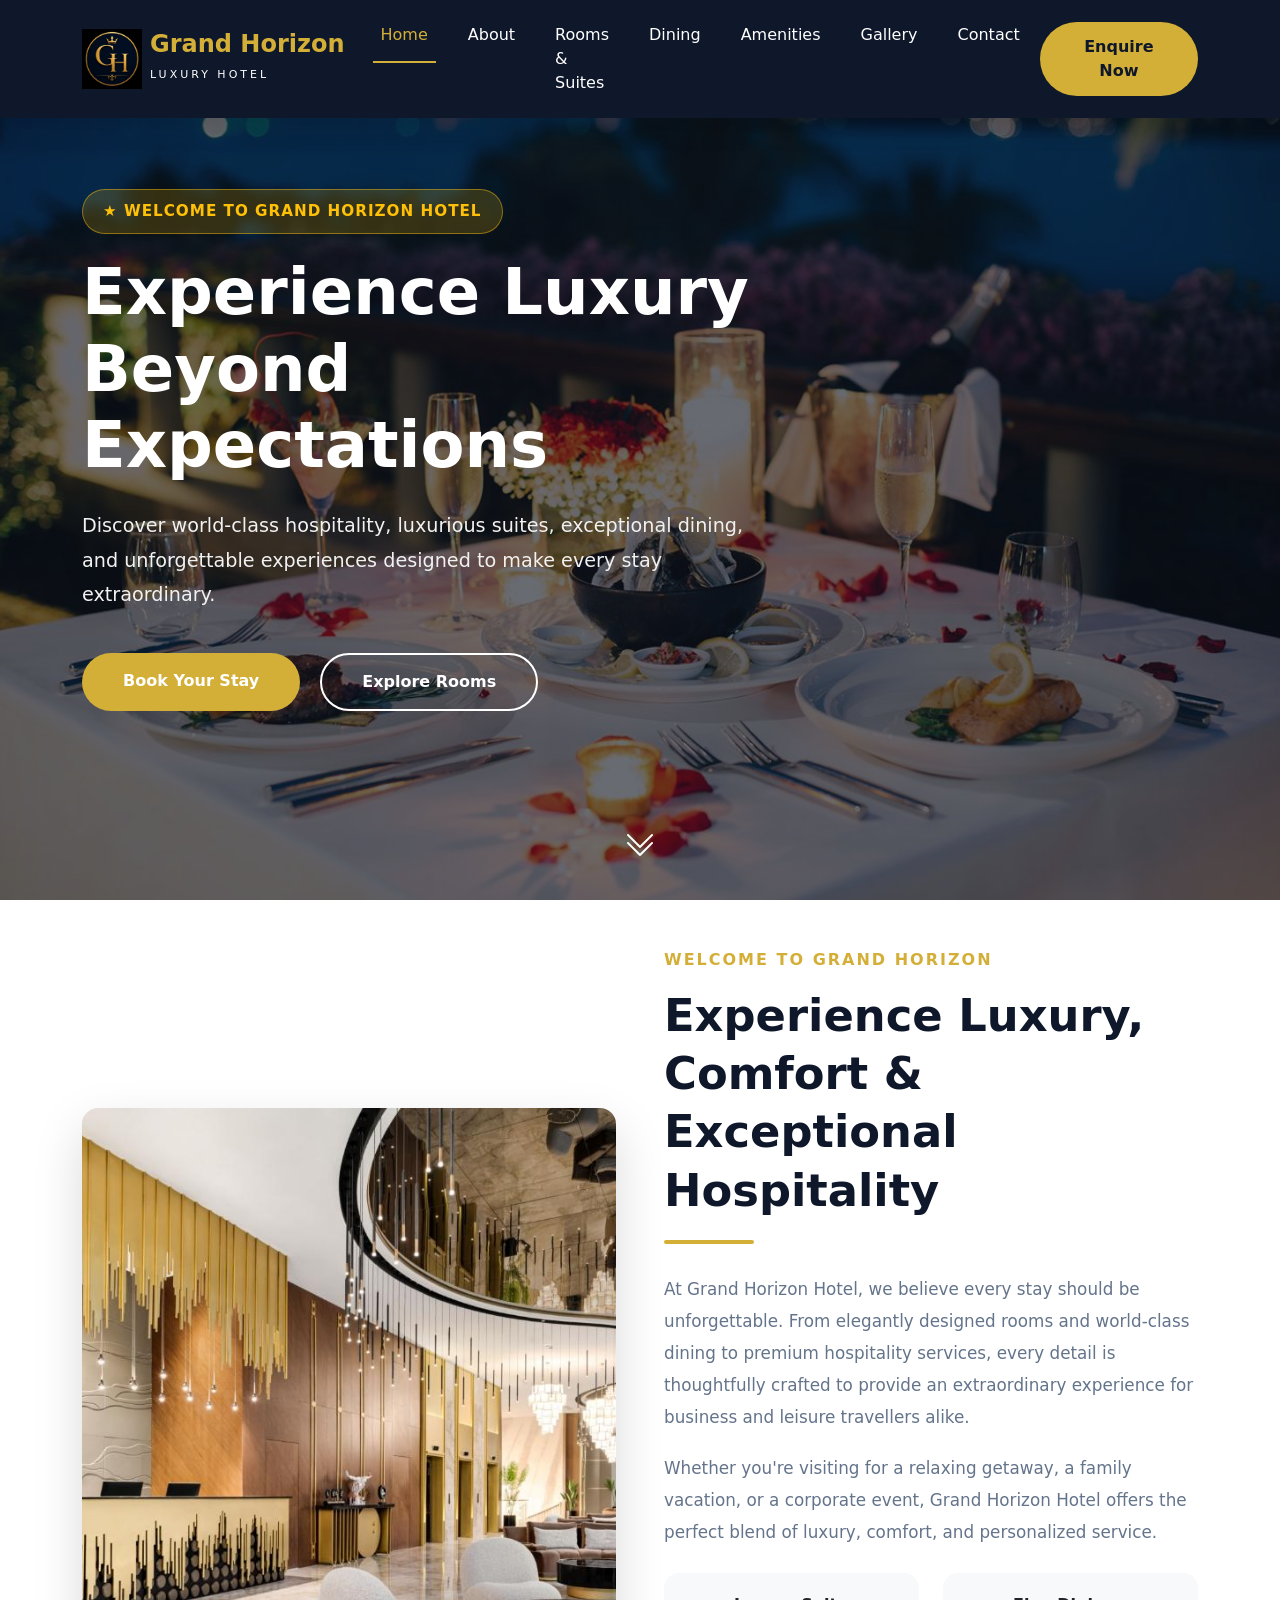
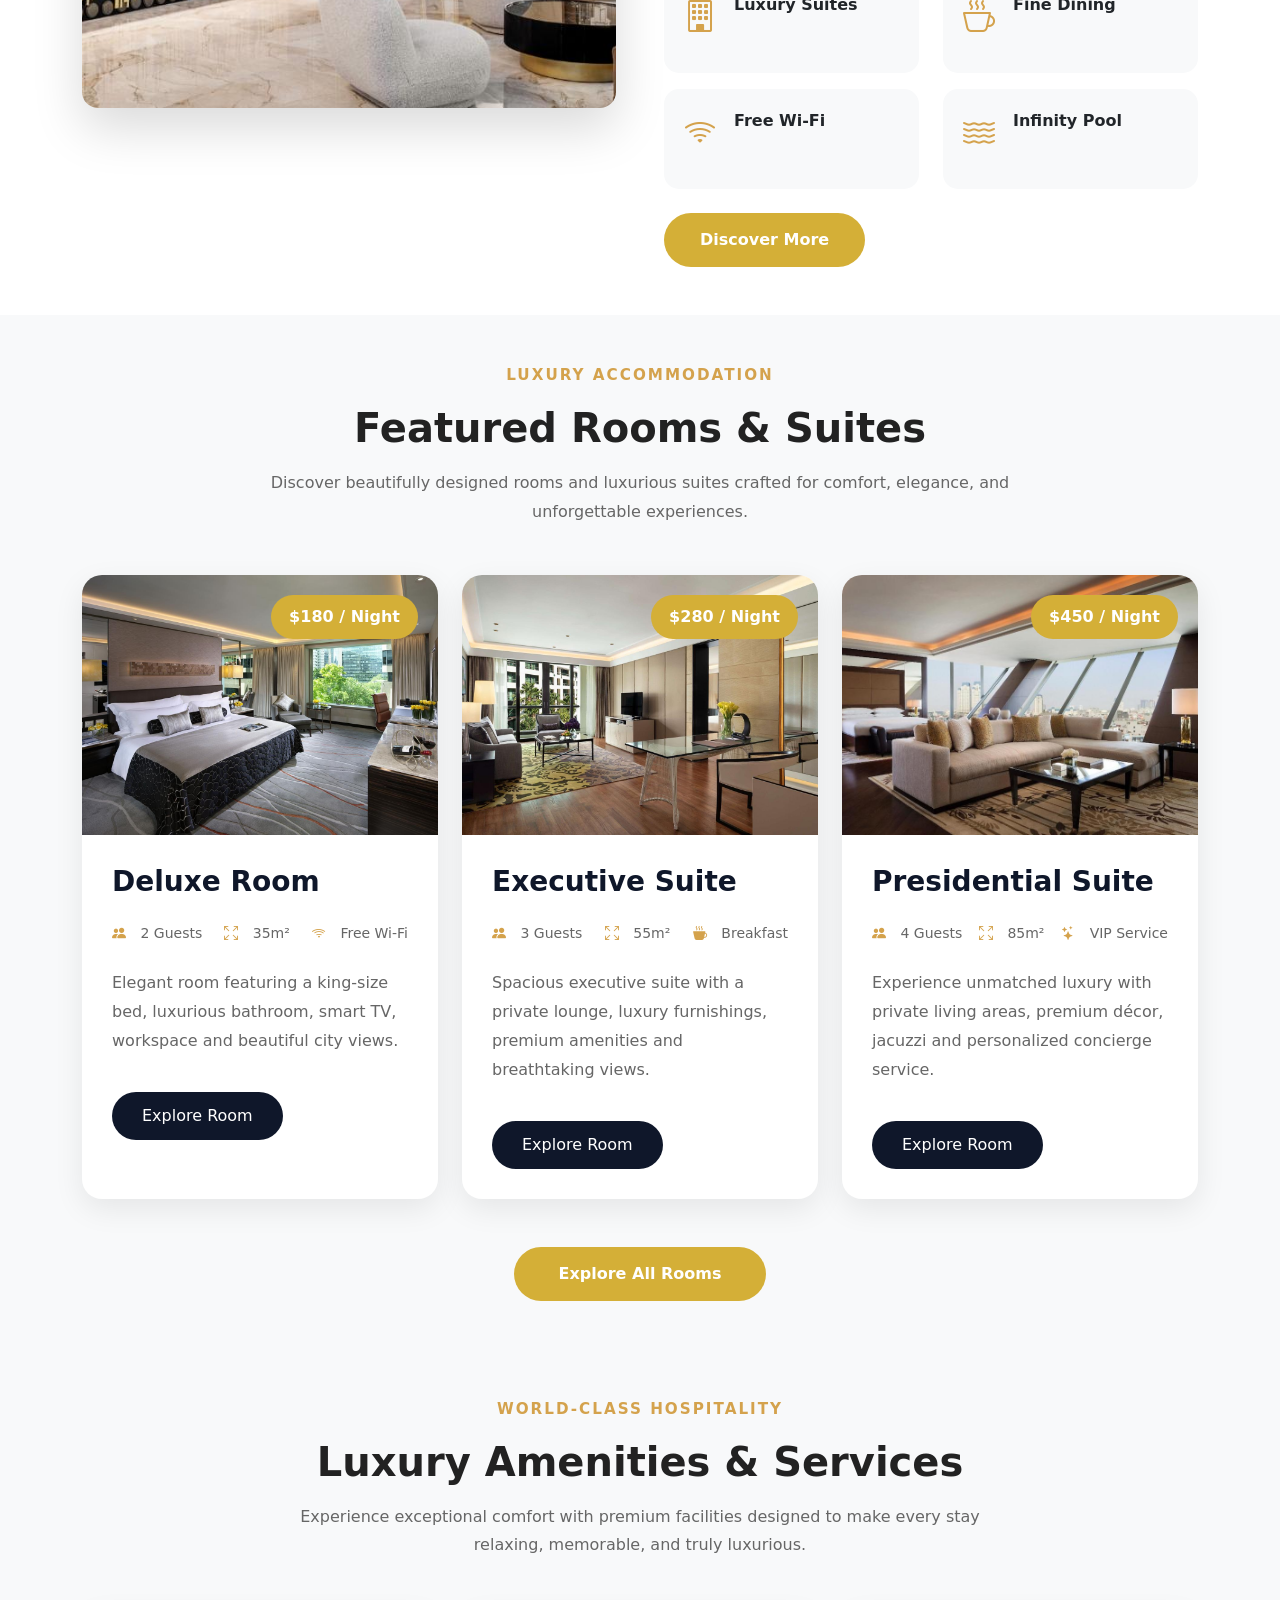
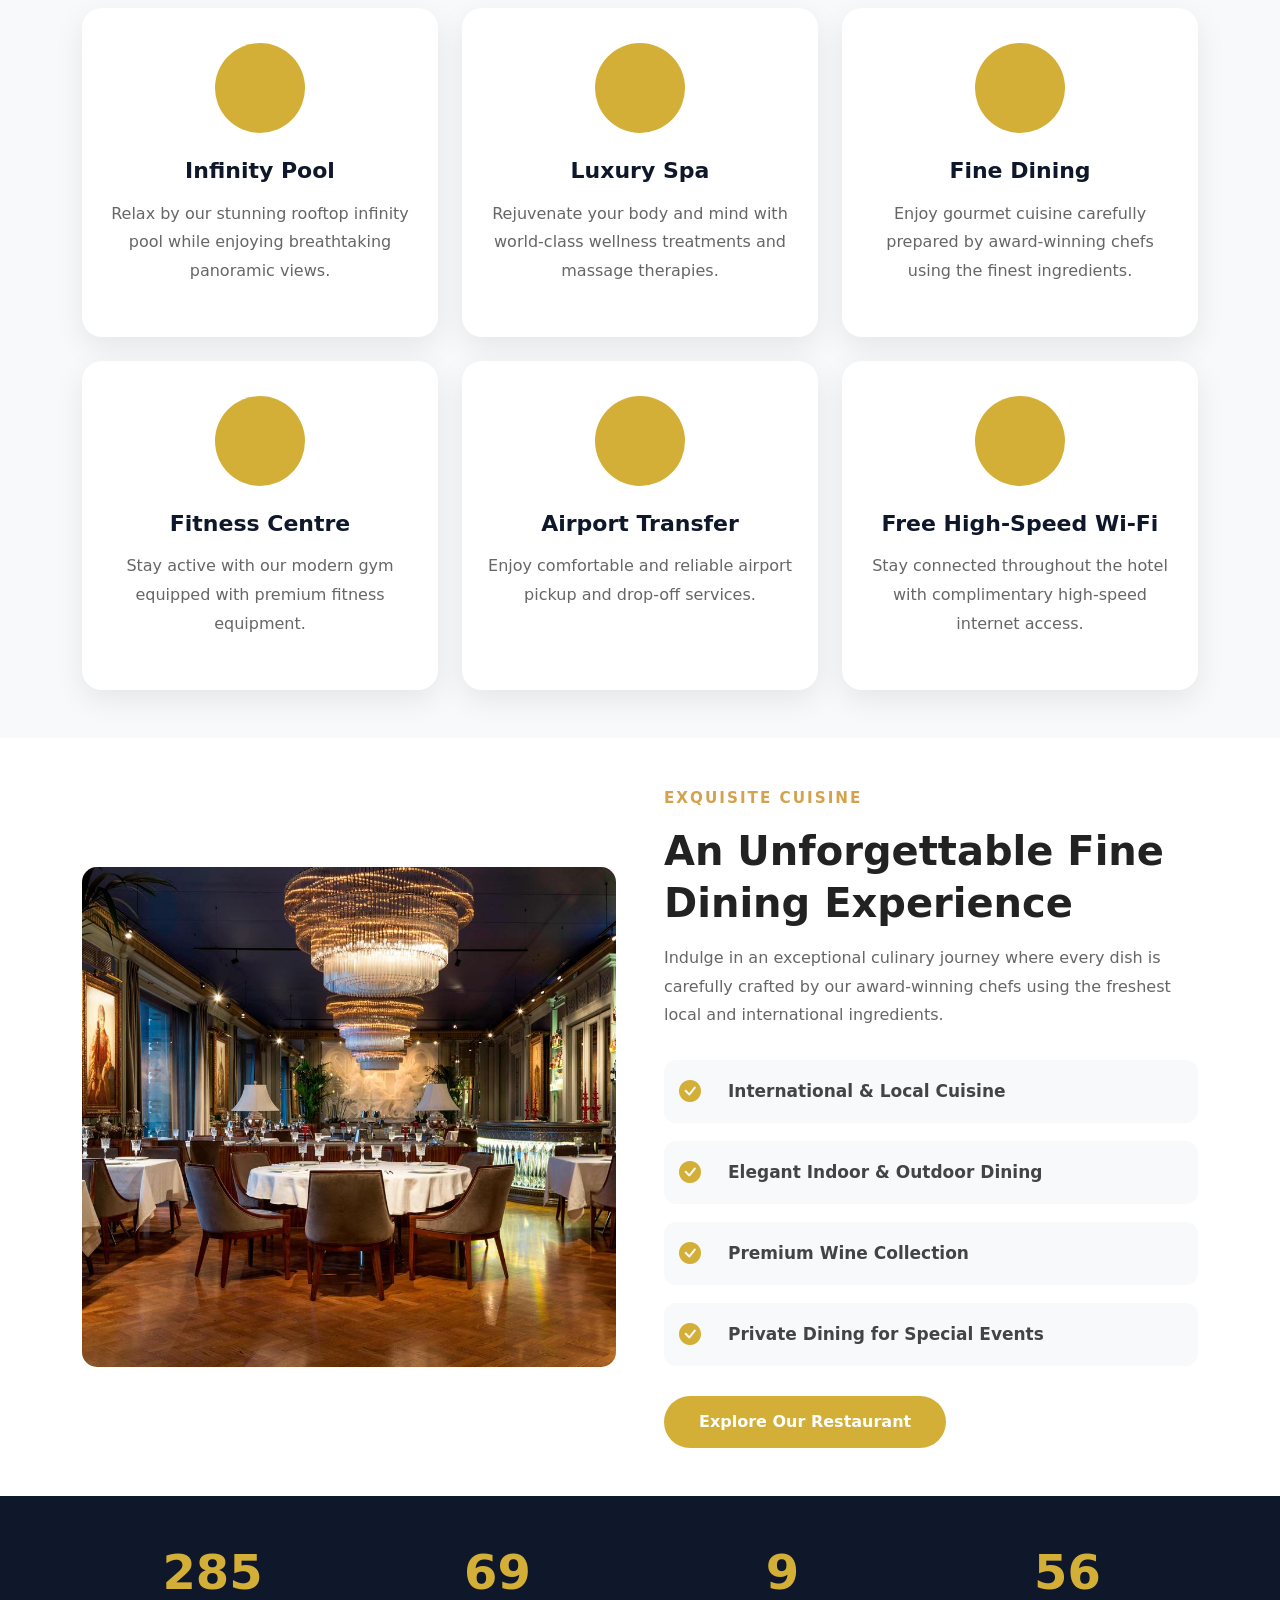
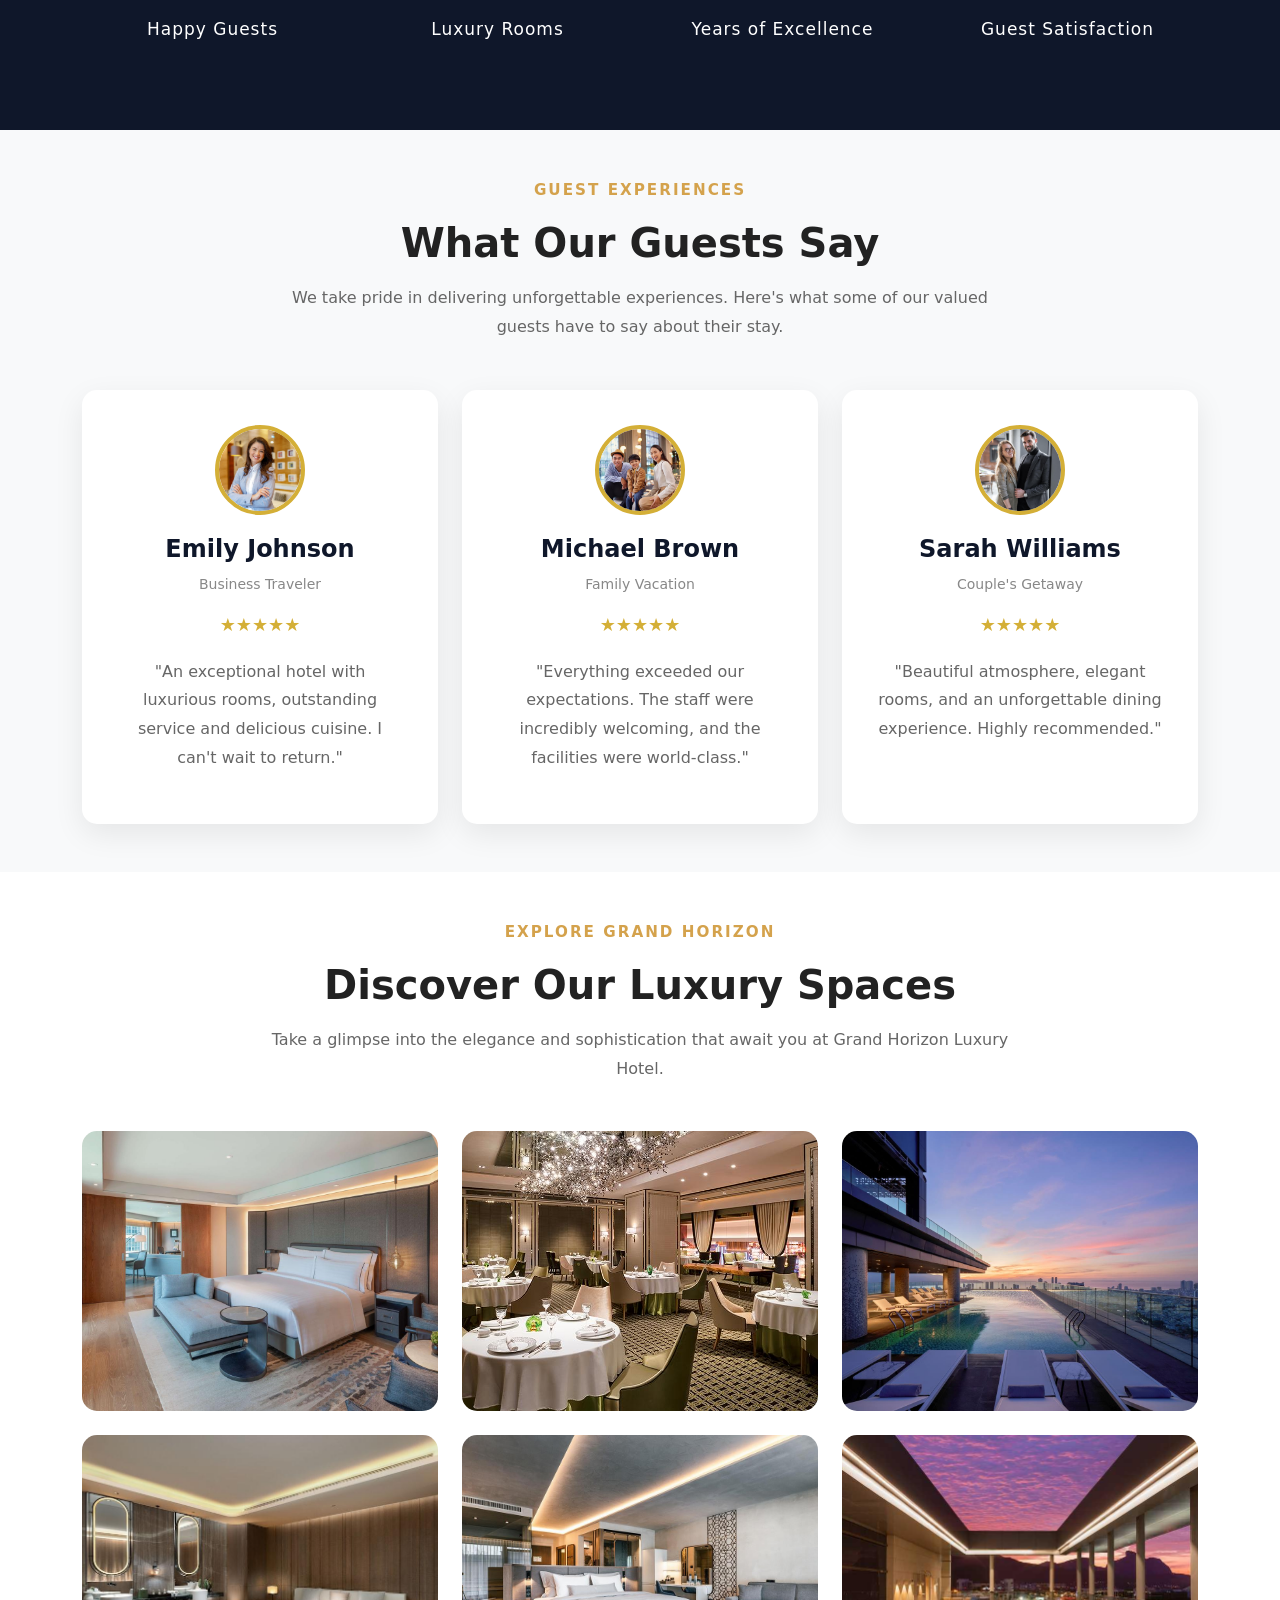
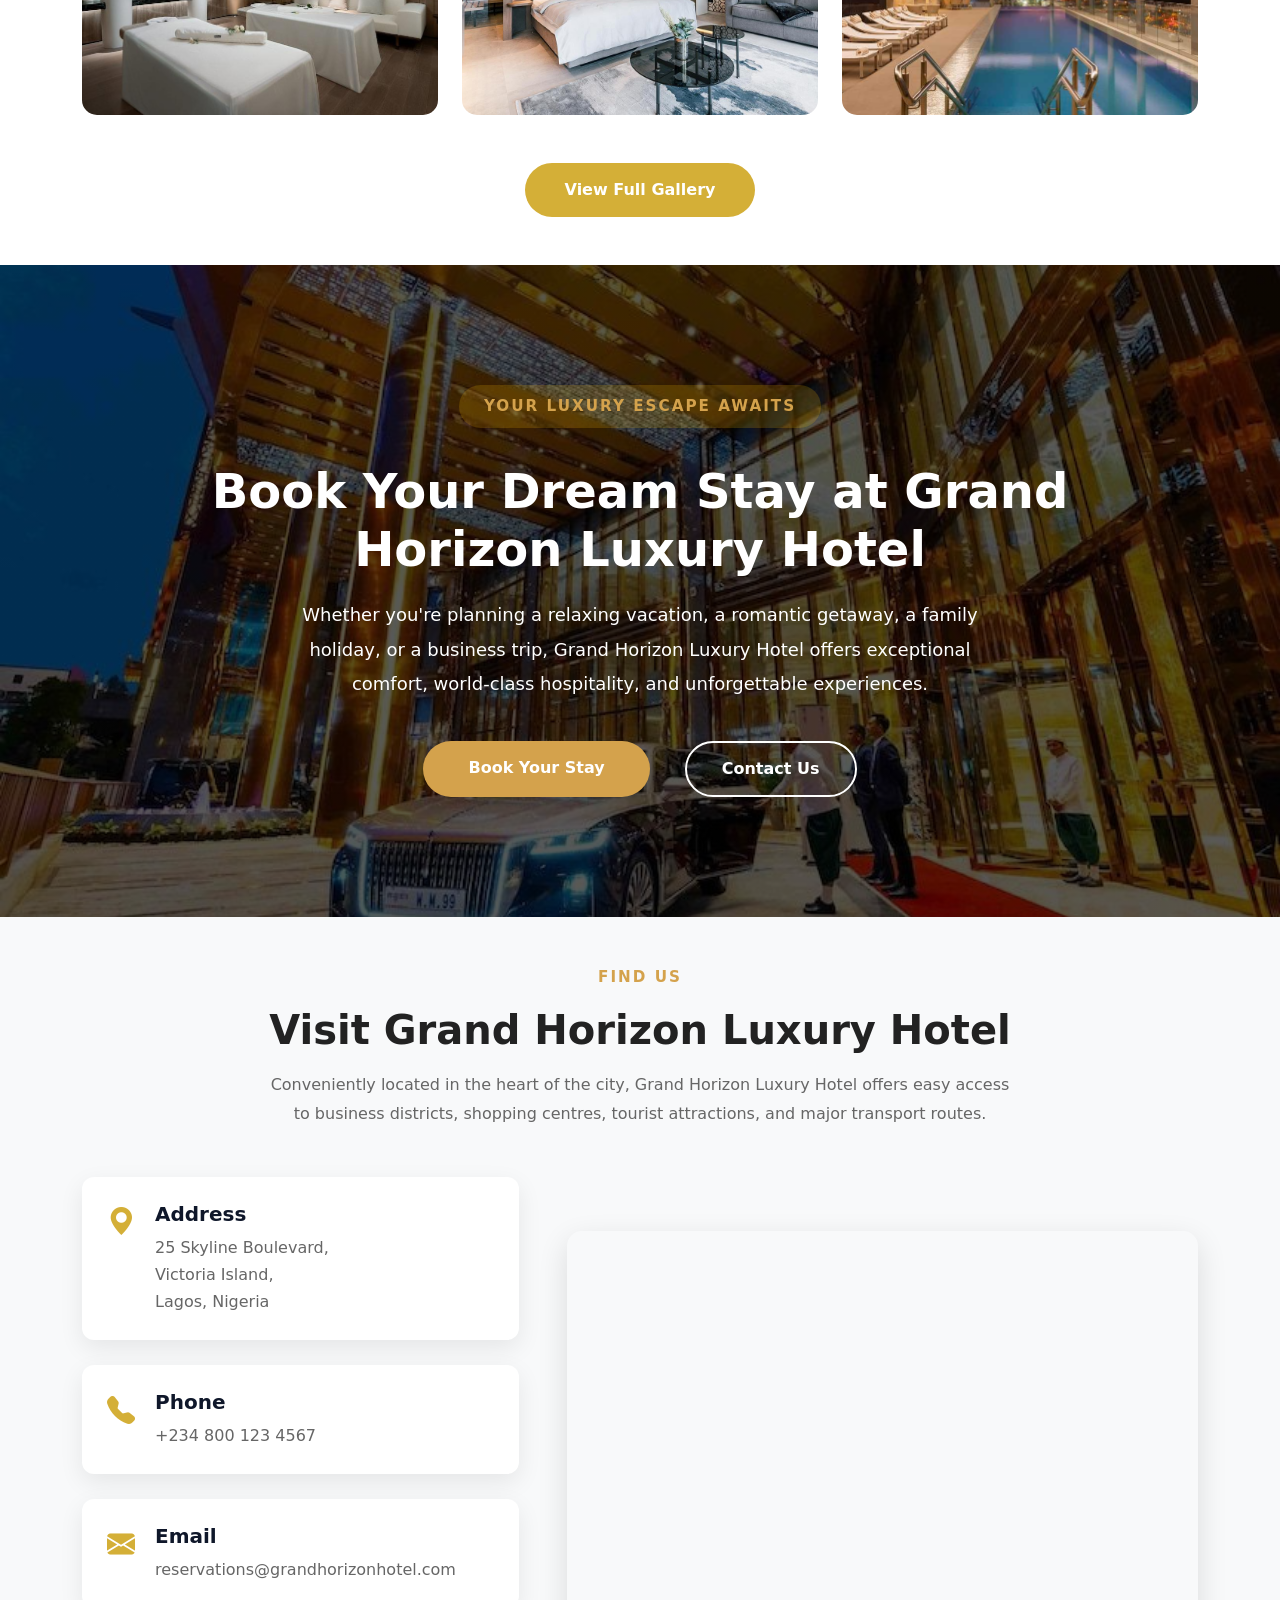
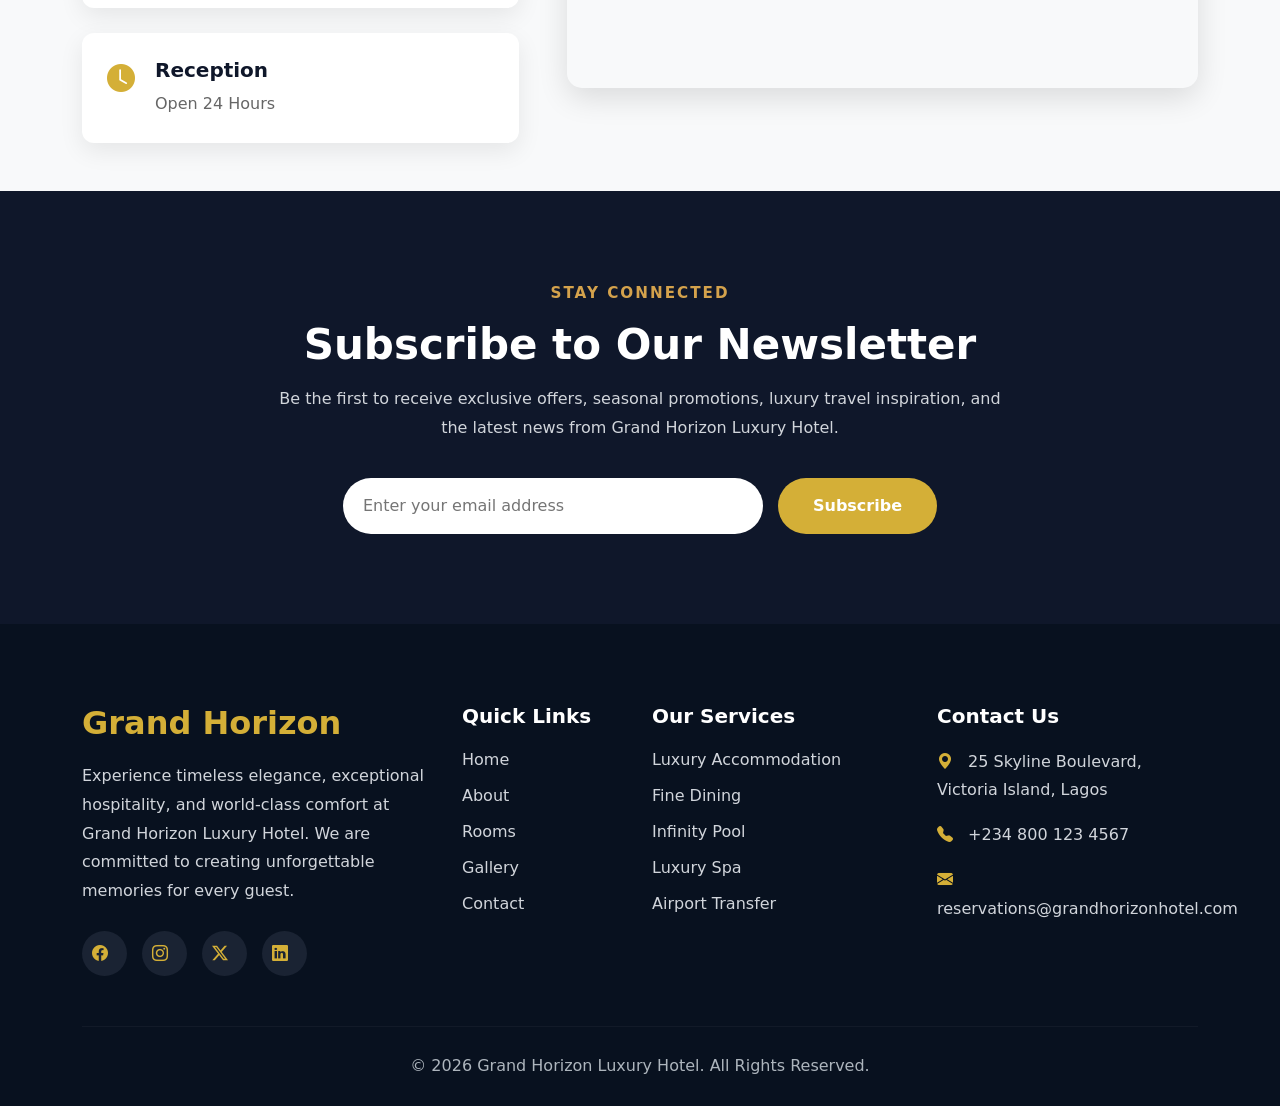
==== commit 606d7ec2: "Complete Grand Horizon Luxury Hotel website" ====
--- a/index.html
+++ b/index.html
@@ -44,7 +44,7 @@
             <ul class="navbar-nav mx-auto">
 
                 <li class="nav-item">
-                    <a class="nav-link active" href="index.html">Home</a>
+                    <a class="nav-link " href="index.html">Home</a>
                 </li>
 
                 <li class="nav-item">
@@ -75,7 +75,7 @@
 
             <!-- Button -->
 
-            <a href="booking.html" class="btn hotel-btn">
+            <a href="booking.html" class="btn hotel-btn" id="bookingBtn">
                 Enquire Now
             </a>
 
@@ -135,19 +135,19 @@
 <!-- ===========================
       WELCOME SECTION
 ============================ -->
-<section class="welcome-section py-5 fade-up">
+<section class="welcome-section py-5 reveal">
     <div class="container">
         <div class="row align-items-center g-5">
 
             <!-- Image -->
-            <div class="col-lg-6" data-aos="fade-right">
+            <div class="col-lg-6" >
                 <div class="welcome-image">
                     <img src="images/hotel-welcome.jpg" alt="Grand Horizon Hotel" class="img-fluid rounded-4">
                 </div>
             </div>
 
             <!-- Content -->
-            <div class="col-lg-6" data-aos="fade-left">
+            <div class="col-lg-6" >
 
                 <span class="section-tag">
                     Welcome to Grand Horizon
@@ -217,7 +217,7 @@
 <!-- ===========================
      FEATURED ROOMS
 ============================ -->
-<section class="featured-rooms py-5">
+<section class="featured-rooms py-5 reveal">
 
     <div class="container">
 
@@ -414,7 +414,7 @@
 <!-- ==========================
      LUXURY AMENITIES
 ========================== -->
-<section class="amenities py-5">
+<section class="amenities py-5 reveal">
 
     <div class="container">
 
@@ -551,7 +551,7 @@
 <!-- ==========================
      FINE DINING SECTION
 ========================== -->
-<section class="fine-dining py-5">
+<section class="fine-dining py-5 reveal">
 
     <div class="container">
 
@@ -623,11 +623,52 @@
 
     </div>
 
+</section>
+<section class="counter-section py-5 reveal">
+    <div class="container">
+
+        <div class="row text-center">
+
+            <div class="col-md-3 col-6 mb-4">
+
+                <h2 class="counter" data-target="500">0</h2>
+
+                <p>Happy Guests</p>
+
+            </div>
+
+            <div class="col-md-3 col-6 mb-4">
+
+                <h2 class="counter" data-target="120">0</h2>
+
+                <p>Luxury Rooms</p>
+
+            </div>
+
+            <div class="col-md-3 col-6 mb-4">
+
+                <h2 class="counter" data-target="15">0</h2>
+
+                <p>Years of Excellence</p>
+
+            </div>
+
+            <div class="col-md-3 col-6 mb-4">
+
+                <h2 class="counter" data-target="98">0</h2>
+
+                <p>Guest Satisfaction</p>
+
+            </div>
+
+        </div>
+
+    </div>
 </section>
 <!-- ==========================
      GUEST TESTIMONIALS
 ========================== -->
-<section class="testimonials py-5">
+<section class="testimonials py-5 reveal">
 
     <div class="container">
 
@@ -741,7 +782,7 @@
 <!-- ==========================
      PHOTO GALLERY
 ========================== -->
-<section class="gallery py-5">
+<section class="gallery py-5 reveal">
 
     <div class="container">
 
@@ -900,7 +941,7 @@
 <!-- ==========================
      BOOK YOUR STAY
 ========================== -->
-<section class="booking-cta">
+<section class="booking-cta reveal">
 
     <div class="container">
 
@@ -949,7 +990,7 @@
 <!-- ==========================
      LOCATION & CONTACT
 ========================== -->
-<section class="hotel-location py-5">
+<section class="hotel-location py-5 reveal">
 
     <div class="container">
 
@@ -1074,7 +1115,7 @@
     NEWSLETTER
 ===========================-->
 
-<section class="newsletter">
+<section class="newsletter reveal">
 
     <div class="container">
 
@@ -1094,24 +1135,54 @@
                 Luxury Hotel.
             </p>
 
-            <form class="newsletter-form">
-
-                <input
-                    type="email"
-                    placeholder="Enter your email address"
-                    required>
-
-                <button type="submit">
-                    Subscribe
-                </button>
-
-            </form>
+            <form class="newsletter-form" id="newsletterForm">
+
+    <input
+        type="email"
+        id="newsletterEmail"
+        placeholder="Enter your email address"
+        required>
+
+    <button
+        type="submit"
+        id="newsletterBtn">
+
+        Subscribe
+
+    </button>
+
+</form>
+
+<div id="newsletterError" class="error-box">
+
+    <i class="bi bi-exclamation-circle-fill"></i>
+
+    <p class="mb-0 mt-2">
+
+        Please enter a valid email address.
+
+    </p>
+
+</div>
+
+<div id="newsletterSuccess" class="success-box">
+
+    <i class="bi bi-check-circle-fill"></i>
+
+    <p class="mb-0 mt-2">
+
+        Thank you for subscribing to our newsletter.
+
+    </p>
+
+</div>
 
         </div>
 
     </div>
 
 </section>
+
 <!-- ==========================
      FOOTER
 ========================== -->
@@ -1231,7 +1302,16 @@
     </div>
 
 </footer>
+<!-- ==========================
+      Back To Top Button
+========================== -->
+
+<button id="backToTop" class="back-to-top">
+
+    <i class="bi bi-arrow-up"></i>
+
+</button>
 <script src="https://cdn.jsdelivr.net/npm/bootstrap@5.3.8/dist/js/bootstrap.bundle.min.js" integrity="sha384-FKyoEForCGlyvwx9Hj09JcYn3nv7wiPVlz7YYwJrWVcXK/BmnVDxM+D2scQbITxI" crossorigin="anonymous"></script>    
-<script src="./animations.js"></script>
+<script src="./script.js"></script>
 </body>
 </html>
--- a/style.css
+++ b/style.css
@@ -8,11 +8,20 @@
 
     padding:15px 0;
 
-    transition:.4s ease;
+    transition: all .4s ease;
 
     box-shadow:0 8px 25px rgba(0,0,0,.15);
 
 }
+.hotel-navbar.scrolled{
+
+    background:#0B1320;
+
+    box-shadow:0 8px 25px rgba(0,0,0,.18);
+
+    padding:12px 0;
+
+}
 
 /* Logo */
 
@@ -131,6 +140,15 @@
     color:#0F172A;
 
 }
+.hotel-btn.active{
+
+    background:#fff;
+
+    color:#0F172A;
+
+    border:2px solid #D4AF37;
+
+}
 
 /* Space for Fixed Navbar */
 
@@ -195,6 +213,7 @@
 }
 
 }
+
 /*==================================
             HERO SECTION
 ===================================*/
@@ -3417,10 +3436,12 @@
     position: relative;
     min-height: 90vh;
     display: flex;
+    padding-top: 100px;
     align-items: center;
     background:
         linear-gradient(rgba(0,0,0,.60), rgba(0,0,0,.60)),
         url("images/dining-hero.jpg") center center/cover no-repeat;
+        
 }
 
 .hero-tag{
@@ -4672,6 +4693,7 @@
 .gallery-overlay{
     position:absolute;
     inset:0;
+    pointer-events:none;
     background:rgba(0,0,0,.55);
 
     display:flex;
@@ -5409,6 +5431,91 @@
     color:#fff;
 
 }
+/*=========================
+      Booking Summary
+==========================*/
+
+.summary-card{
+
+    background:#fff;
+
+    border-radius:20px;
+
+    padding:40px;
+
+    height:100%;
+
+    box-shadow:0 10px 30px rgba(0,0,0,.08);
+
+}
+
+.summary-card h3{
+
+    font-weight:700;
+
+    margin-bottom:30px;
+
+}
+
+.summary-item{
+
+    display:flex;
+
+    justify-content:space-between;
+
+    margin-bottom:18px;
+
+    padding-bottom:15px;
+
+    border-bottom:1px solid #eee;
+
+}
+
+.summary-item span{
+
+    color:#777;
+
+}
+
+.summary-total{
+
+    margin-top:30px;
+
+    display:flex;
+
+    justify-content:space-between;
+
+    align-items:center;
+
+}
+
+.summary-total h4{
+
+    margin:0;
+
+    font-weight:700;
+
+}
+
+.summary-total h2{
+
+    margin:0;
+
+    color:#d4a24c;
+
+    font-weight:700;
+
+}
+
+@media(max-width:992px){
+
+    .summary-card{
+
+        margin-top:30px;
+
+    }
+
+}
 
 @media(max-width:768px){
 
@@ -6528,6 +6635,45 @@
 
 }
 /*=========================
+      Form Validation
+==========================*/
+
+.form-control.error,
+.form-select.error{
+
+    border:2px solid #dc3545;
+
+}
+
+.form-control.success,
+.form-select.success{
+
+    border:2px solid #198754;
+
+}
+
+.error-message{
+
+    color:#dc3545;
+
+    font-size:.9rem;
+
+    margin-top:6px;
+
+}
+
+.success-message{
+
+    color:#198754;
+
+    font-size:1rem;
+
+    font-weight:600;
+
+    margin-top:20px;
+
+}
+/*=========================
     Location Section
 ==========================*/
 
@@ -6887,4 +7033,651 @@
 
     }
 
-}+}
+/* ==========================
+   Scroll Reveal Animation
+========================== */
+
+.reveal{
+
+    opacity:0;
+
+    transform:translateY(80px);
+
+    transition:all .8s ease;
+
+}
+
+.reveal.active{
+
+    opacity:1;
+
+    transform:translateY(0);
+
+}
+/* ==========================
+   Counter Section
+========================== */
+
+.counter-section{
+
+    background:#0F172A;
+
+    color:#fff;
+
+}
+
+.counter{
+
+    font-size:48px;
+
+    font-weight:700;
+
+    color:#D4AF37;
+
+    margin-bottom:15px;
+
+}
+
+.counter-section p{
+
+    font-size:17px;
+
+    letter-spacing:1px;
+
+}
+/* ==========================
+   Back To Top Button
+========================== */
+
+.back-to-top{
+
+    position:fixed;
+
+    right:25px;
+
+    bottom:25px;
+
+    width:55px;
+
+    height:55px;
+
+    border:none;
+
+    border-radius:50%;
+
+    background:#D4AF37;
+
+    color:#fff;
+
+    font-size:22px;
+
+    display:flex;
+
+    align-items:center;
+
+    justify-content:center;
+
+    cursor:pointer;
+
+    opacity:0;
+
+    visibility:hidden;
+
+    transform:translateY(20px);
+
+    transition:.4s ease;
+
+    box-shadow:0 10px 25px rgba(0,0,0,.25);
+
+    z-index:999;
+
+}
+
+.back-to-top.show{
+
+    opacity:1;
+
+    visibility:visible;
+
+    transform:translateY(0);
+
+}
+
+.back-to-top:hover{
+
+    background:#b9932f;
+
+    transform:translateY(-4px);
+
+}
+/* ==========================
+   Image Lightbox
+========================== */
+
+.lightbox{
+
+    position:fixed;
+
+    top:0;
+
+    left:0;
+
+    width:100%;
+
+    height:100%;
+
+    background:rgba(0,0,0,.9);
+
+    display:flex;
+
+    justify-content:center;
+
+    align-items:center;
+
+    opacity:0;
+
+    visibility:hidden;
+
+    transition:.4s;
+
+    z-index:9999;
+
+}
+
+.lightbox.show{
+
+    opacity:1;
+
+    visibility:visible;
+
+}
+
+.lightbox img{
+
+    max-width:90%;
+
+    max-height:85%;
+
+    border-radius:12px;
+
+    box-shadow:0 15px 40px rgba(0,0,0,.5);
+
+}
+
+.close-lightbox{
+
+    position:absolute;
+
+    top:25px;
+
+    right:40px;
+
+    color:#fff;
+
+    font-size:45px;
+
+    cursor:pointer;
+
+    font-weight:bold;
+
+}
+.prev-lightbox,
+.next-lightbox{
+
+    position:absolute;
+
+    top:50%;
+
+    transform:translateY(-50%);
+
+    color:#fff;
+
+    font-size:50px;
+
+    cursor:pointer;
+
+    user-select:none;
+
+    padding:15px;
+
+}
+
+.prev-lightbox{
+
+    left:30px;
+
+}
+
+.next-lightbox{
+
+    right:30px;
+
+}
+
+.prev-lightbox:hover,
+.next-lightbox:hover{
+
+    color:#D4AF37;
+
+}
+.room-modal{
+
+    position:fixed;
+
+    inset:0;
+
+    background:rgba(0,0,0,.8);
+
+    display:flex;
+
+    justify-content:center;
+
+    align-items:center;
+
+    opacity:0;
+
+    visibility:hidden;
+
+    transition:.4s ease;
+
+    z-index:9999;
+
+}
+
+.room-modal.show{
+
+    opacity:1;
+
+    visibility:visible;
+
+}
+
+.room-modal-content{
+
+    background:#fff;
+
+    width:90%;
+
+    max-width:700px;
+
+    border-radius:15px;
+
+    padding:30px;
+
+    position:relative;
+
+    text-align:center;
+
+}
+
+.room-modal-content img{
+
+    width:100%;
+
+    border-radius:10px;
+
+    margin-bottom:20px;
+
+}
+
+.close-modal{
+
+    position:absolute;
+
+    top:15px;
+
+    right:20px;
+
+    font-size:35px;
+
+    cursor:pointer;
+
+}
+
+.room-info{
+
+    display:flex;
+
+    justify-content:space-around;
+
+    margin:20px 0;
+
+}
+/*=========================
+      Success Message
+==========================*/
+
+.success-box{
+
+    display: none;
+
+    align-items: center;
+
+    gap: 20px;
+
+    margin-top: 30px;
+
+    padding: 20px 25px;
+
+    border-left: 5px solid #198754;
+
+    background: #f0fff5;
+
+    border-radius: 10px;
+
+    animation: fadeIn .5s ease;
+
+}
+
+.success-box.show{
+
+    display: flex;
+
+}
+
+.success-box i{
+
+    font-size: 2.8rem;
+
+    color: #198754;
+
+}
+
+.success-box h5{
+
+    margin-bottom: 5px;
+
+    color: #198754;
+
+    font-weight: 700;
+
+}
+
+.success-box p{
+
+    margin: 0;
+
+    color: #555;
+
+}
+
+@keyframes fadeIn{
+
+    from{
+
+        opacity:0;
+
+        transform:translateY(20px);
+
+    }
+
+    to{
+
+        opacity:1;
+
+        transform:translateY(0);
+
+    }
+
+}
+/*=========================
+      Room Details Modal
+==========================*/
+
+.room-modal{
+
+    display:none;
+
+    position:fixed;
+
+    top:0;
+
+    left:0;
+
+    width:100%;
+
+    height:100%;
+
+    background:rgba(0,0,0,.75);
+
+    justify-content:center;
+
+    align-items:center;
+
+    padding:20px;
+
+    z-index:9999;
+
+}
+
+.room-modal.show{
+
+    display:flex;
+
+}
+
+.room-modal-content{
+
+    background:#fff;
+
+    width:100%;
+
+    max-width:750px;
+
+    border-radius:20px;
+
+    overflow:hidden;
+
+    position:relative;
+
+    animation:fadeUp .35s ease;
+
+    max-height:90vh;
+
+    overflow-y:auto;
+
+}
+
+.room-modal-content img{
+
+    width:100%;
+
+    height:350px;
+
+    object-fit:cover;
+
+}
+
+.room-modal-body{
+
+    padding:35px;
+
+}
+
+.room-modal-body h2{
+
+    font-weight:700;
+
+    margin-bottom:20px;
+
+}
+
+.room-modal-body p{
+
+    color:#666;
+
+    line-height:1.8;
+
+}
+
+.modal-features{
+
+    list-style:none;
+
+    padding:0;
+
+    margin:25px 0;
+
+}
+
+.modal-features li{
+
+    margin-bottom:12px;
+
+}
+
+.modal-features i{
+
+    color:#d4a24c;
+
+    margin-right:10px;
+
+}
+
+.modal-footer{
+
+    display:flex;
+
+    justify-content:space-between;
+
+    align-items:center;
+
+    margin-top:30px;
+
+}
+
+.modal-price h3{
+
+    color:#d4a24c;
+
+    margin:0;
+
+}
+
+.modal-price span{
+
+    color:#777;
+
+}
+
+.close-room-modal{
+
+    position:absolute;
+
+    top:18px;
+
+    right:20px;
+
+    width:45px;
+
+    height:45px;
+
+    border-radius:50%;
+
+    background:#fff;
+
+    display:flex;
+
+    justify-content:center;
+
+    align-items:center;
+
+    font-size:1.8rem;
+
+    cursor:pointer;
+
+    box-shadow:0 5px 15px rgba(0,0,0,.15);
+
+    transition:.3s;
+
+}
+
+.close-room-modal:hover{
+
+    background:#d4a24c;
+
+    color:#fff;
+
+}
+
+@keyframes fadeUp{
+
+    from{
+
+        opacity:0;
+
+        transform:translateY(30px);
+
+    }
+
+    to{
+
+        opacity:1;
+
+        transform:translateY(0);
+
+    }
+
+}
+
+@media(max-width:768px){
+
+    .room-modal-content img{
+
+        height:230px;
+
+    }
+
+    .room-modal-body{
+
+        padding:25px;
+
+    }
+
+    .modal-footer{
+
+        flex-direction:column;
+
+        align-items:flex-start;
+
+        gap:20px;
+
+    }
+
+    .modal-footer .btn{
+
+        width:100%;
+
+        text-align:center;
+
+    }
+
+}
+.error-box{
+
+    display:none;
+
+    background:#f8d7da;
+
+    color:#842029;
+
+    padding:18px;
+
+    margin-top:20px;
+
+    border-radius:12px;
+
+    text-align:center;
+
+    font-weight:600;
+
+    border:1px solid #f5c2c7;
+
+}
+
+.error-box.show{
+
+    display:block;
+
+}
